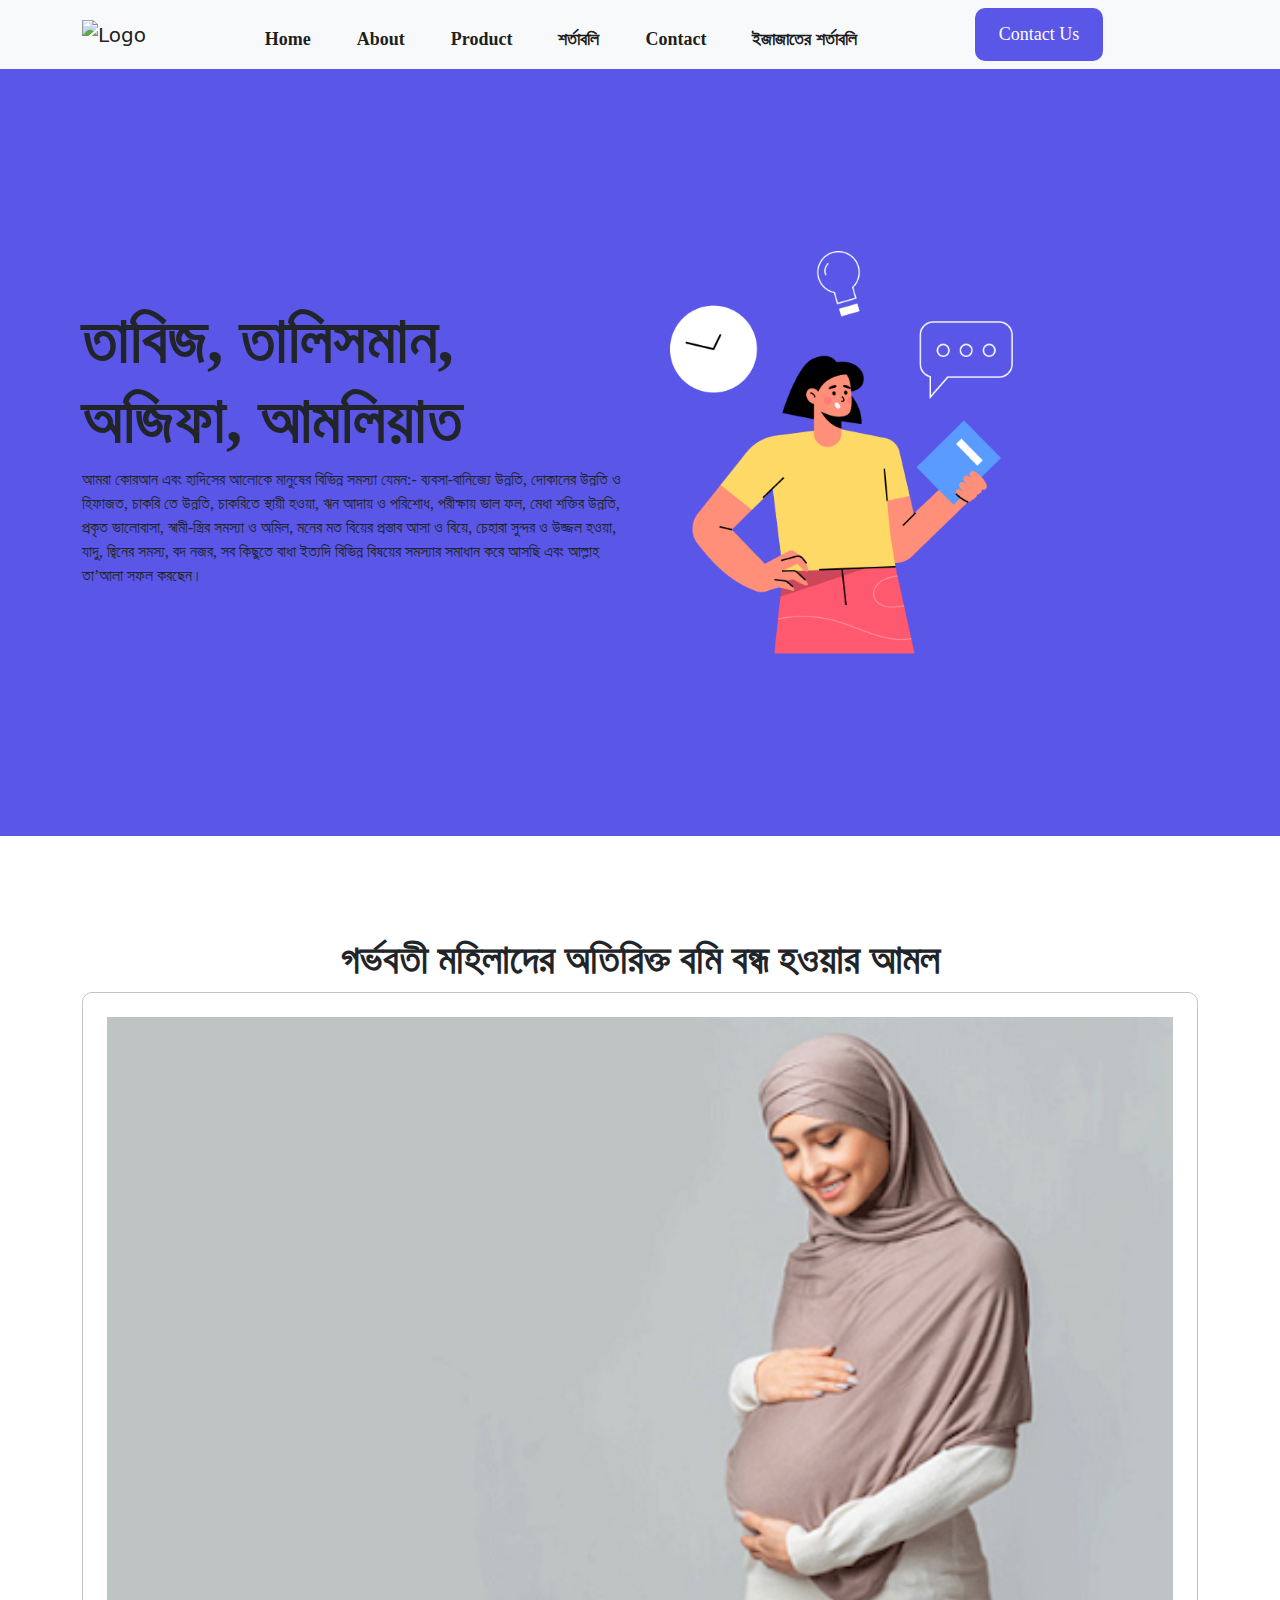
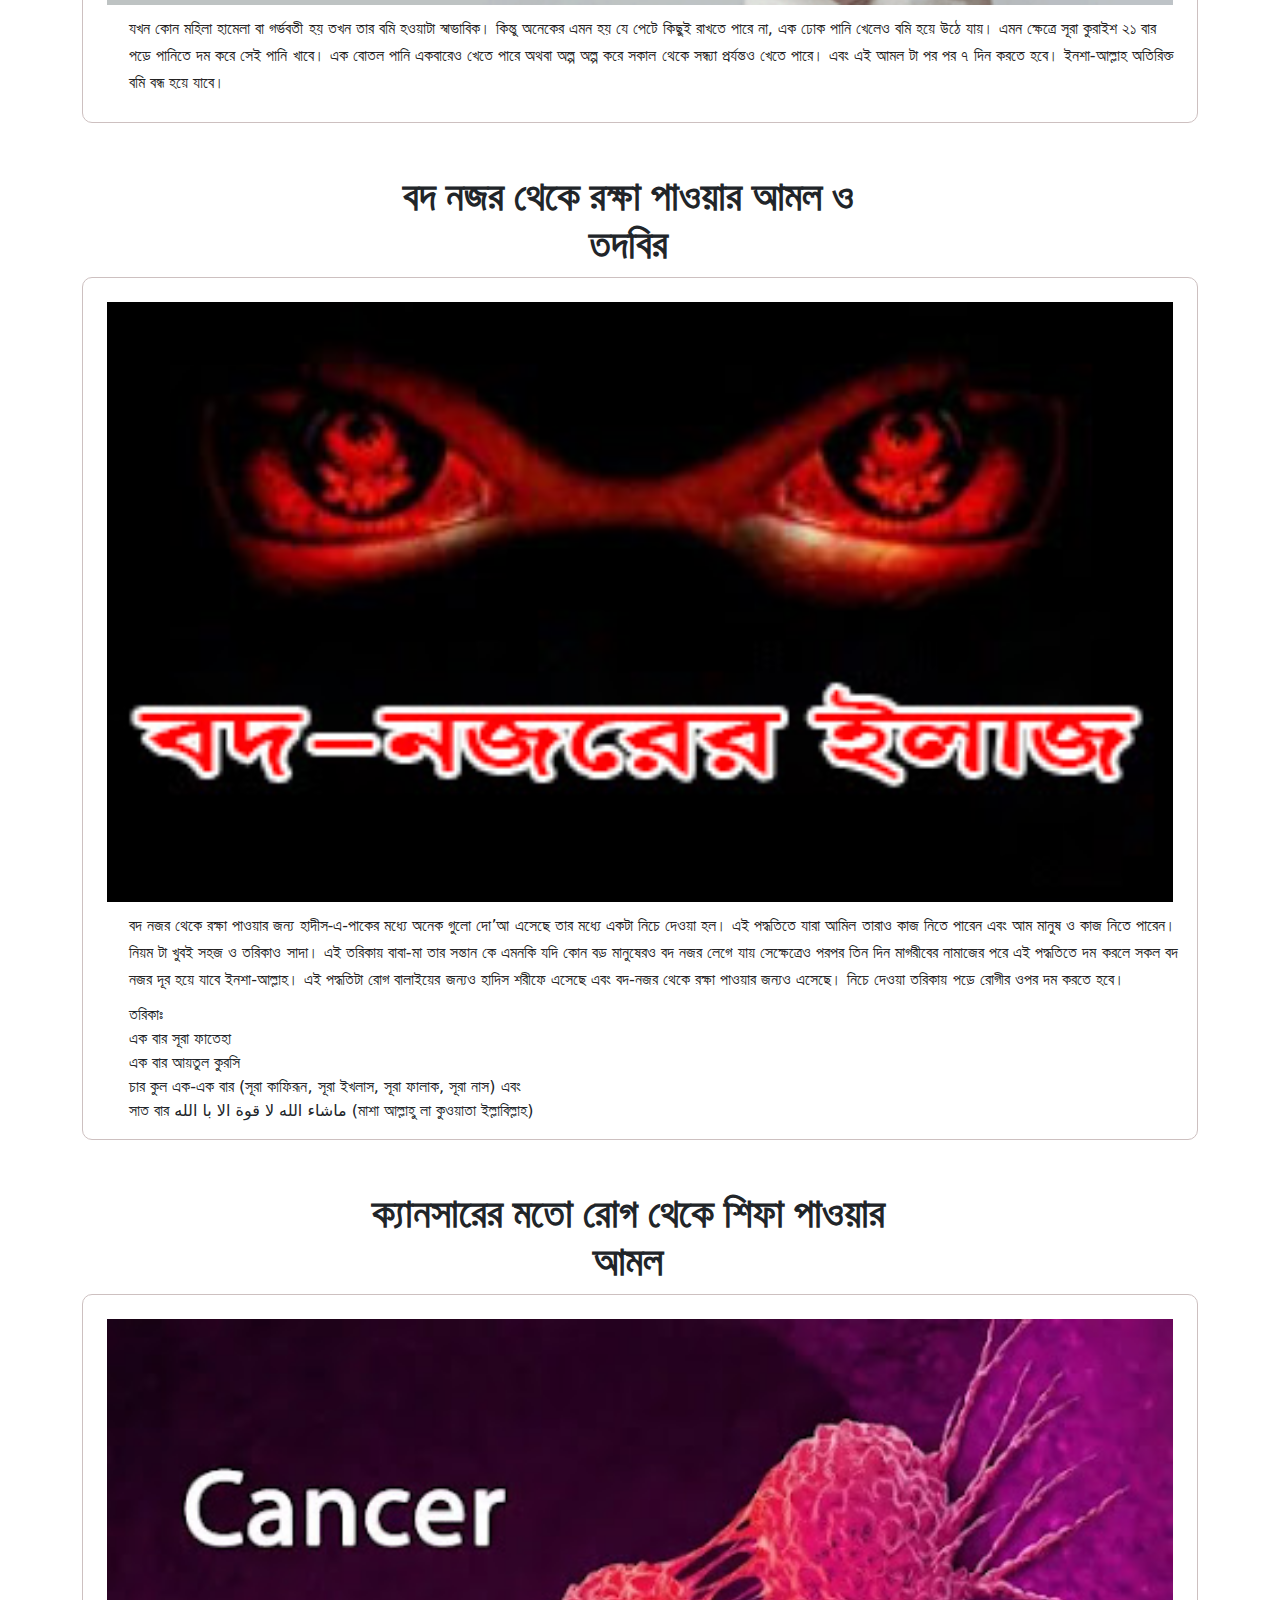
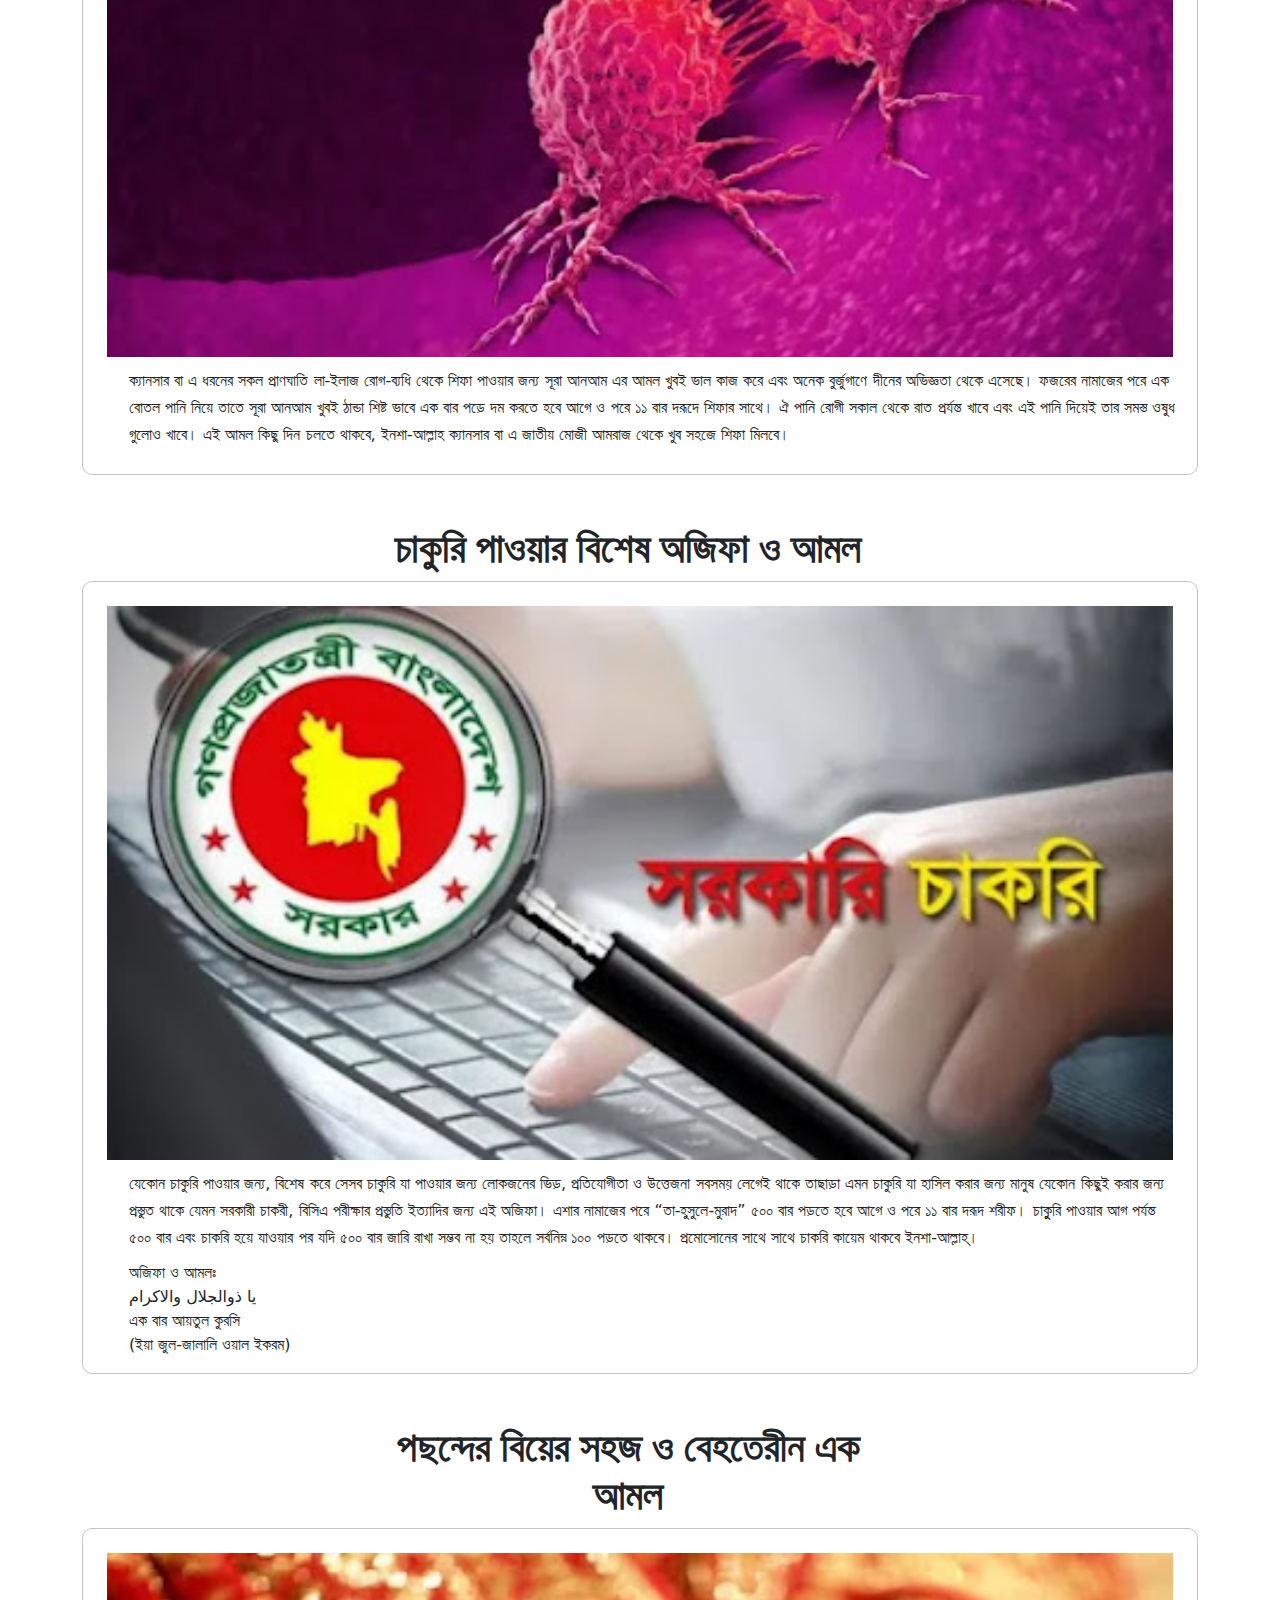
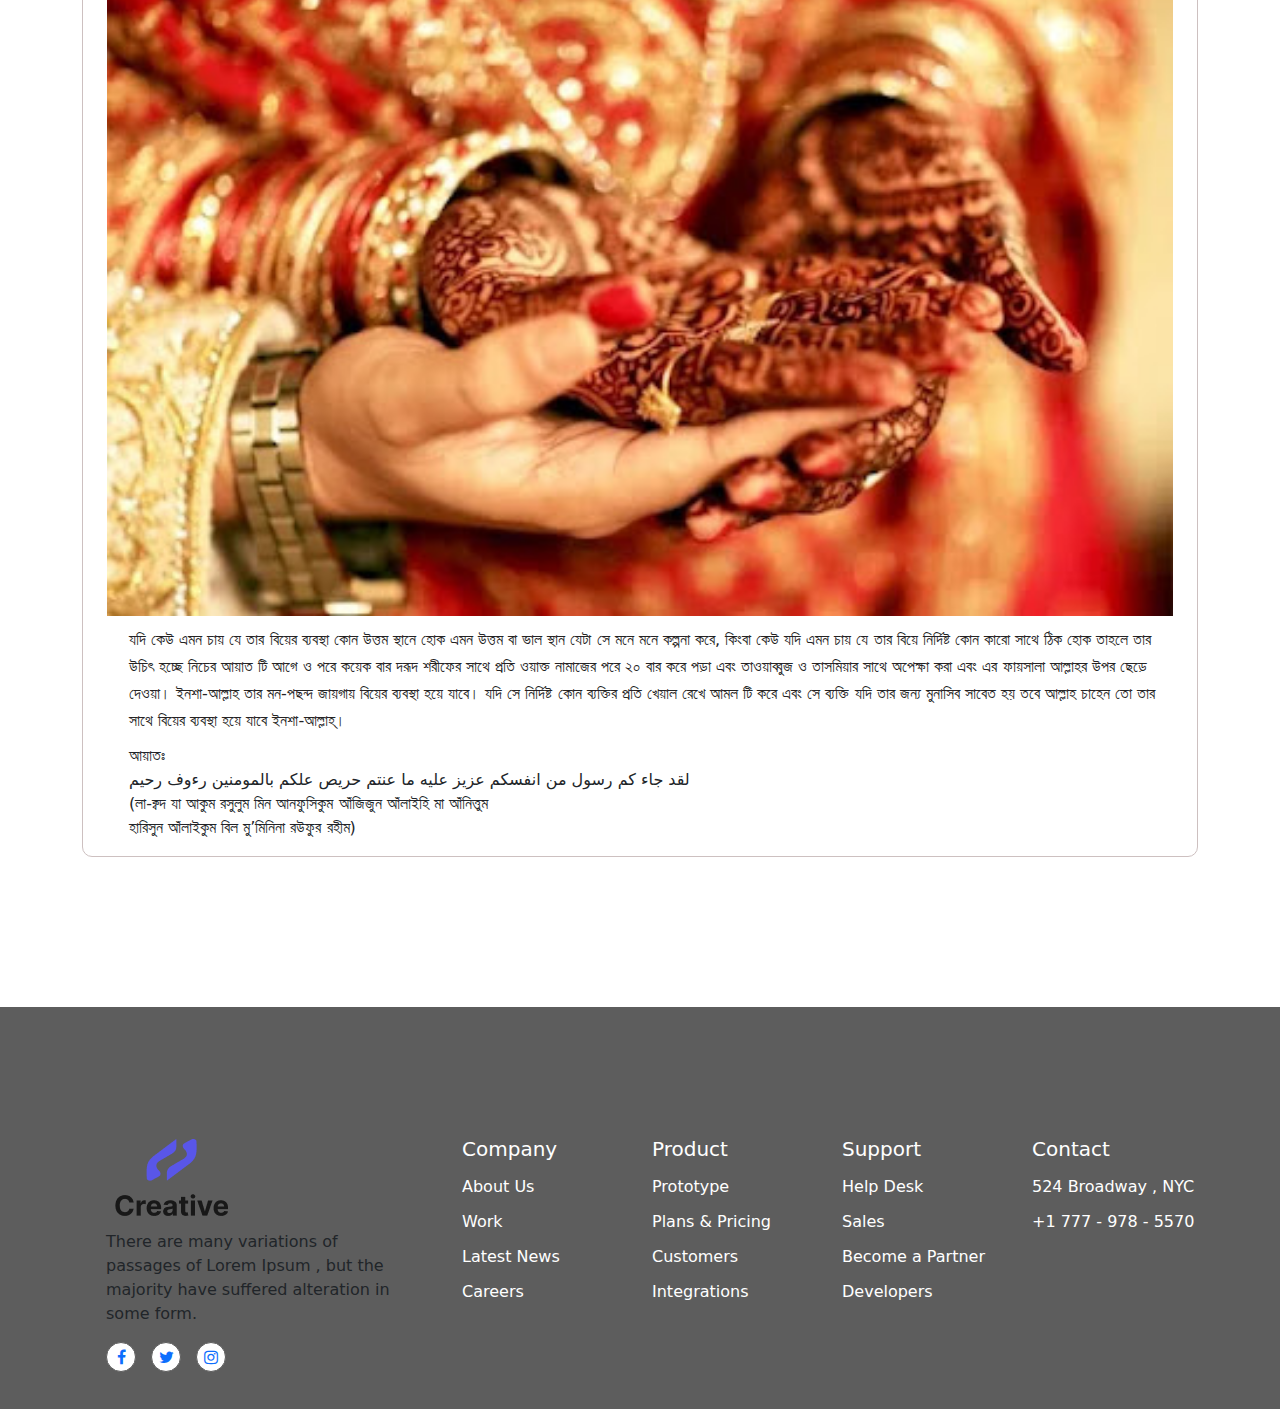
==== index.html @ 4f613cd3 "first commit" ====
<!DOCTYPE html>
<html lang="en">
<head>
    <meta charset="UTF-8">
    <meta http-equiv="X-UA-Compatible" content="IE=edge">
    <meta name="viewport" content="width=device-width, initial-scale=1.0">
    <title>Figma-html Creative-Agency-LandingPage</title>
    <link rel="stylesheet" href="css/bootstrap.min.css">
    <link rel="stylesheet" href="css/slick.css">
    <link rel="stylesheet" href="css/font-awesome.min.css">
    <link rel="stylesheet" href="css/style.css">
    <link rel="stylesheet" href="css/responsive.css">
</head>
<body>
<!-- --------------------------NAV Start-------------------------- -->
<nav id="main_menu" class="navbar navbar-expand-lg bg-light sticky-top">
    <div class="container">
      <a class="navbar-brand" href="#"><img src="images/logo.png" alt="Logo"></a>
      <button class="navbar-toggler" type="button" data-bs-toggle="collapse" data-bs-target="#navbarSupportedContent" aria-controls="navbarSupportedContent" aria-expanded="false" aria-label="Toggle navigation">
        <span class="navbar-toggler-icon"></span>
      </button>
      <div class="collapse navbar-collapse" id="navbarSupportedContent">
        <ul class="navbar-nav menu-all m-auto mb-2 mb-lg-0">
          <li class="nav-item">
            <a class="nav-link active" aria-current="page" href="index.html">Home</a>
          </li>
          <li class="nav-item">
            <a class="nav-link active" href="about.html">About</a>
          </li>
          <li class="nav-item">
            <a class="nav-link active" href="products.html">Product</a>
          </li>
          <li class="nav-item">
            <a class="nav-link active" href="condition.html">শর্তাবলি</a>
          </li>
          <li class="nav-item">
            <a class="nav-link active" href="contact.html">Contact</a>
          </li>
          <li class="nav-item">
            <a class="nav-link active" href="izazat.html">ইজাজাতের শর্তাবলি</a>
          </li>
        </ul>
        <ul class="navbar-nav me-auto mb-2 mb-lg-0">
            <li class="nav-item">
                <a class="nav-link active trial" href="contact.html">Contact Us</a>
              </li>
        </ul>        
      </div>
    </div>
  </nav>
<!-- --------------------------NAV end-------------------------- -->
<div class="bt_top">
  &#8593
</div>
<!-- --------------------------Banner Starts-------------------------- -->
<section id="banner">
    <div class="container">
        <div class="row">

            <div class="col-lg-6 col-md-6 d-lg-flex align-items-lg-center">
              <div class="banner-text">
                <h2>তাবিজ, তালিসমান, অজিফা, আমলিয়াত</h2>
                <p>আমরা কোরআন এবং হাদিসের আলোকে মানুষের বিভিন্ন সমস্যা যেমন:- ব্যবসা-বানিজ্যে উন্নতি, দোকানের উন্নতি ও হিফাজত, চাকরি তে উন্নতি, চাকরিতে স্থায়ী হওয়া, ঋন আদায় ও পরিশোধ, পরীক্ষায় ভাল ফল, মেধা শক্তির উন্নতি, প্রকৃত ভালোবাসা, স্বামী-স্ত্রির সমস্যা ও অমিল, মনের মত বিয়ের প্রস্তাব আসা ও বিয়ে, চেহারা সুন্দর ও উজ্জল হওয়া, যাদু, জ্বিনের সমস্য, বদ নজর, সব কিছুতে বাধা ইত্যদি বিভিন্ন বিষয়ের সমস্যার সমাধান করে আসছি এবং আল্লাহ তা’আলা সফল করছেন।</p>
              </div>
            </div>

            <div class="col-lg-5 col-md-5">
              <div class="banner-img">
                <img src="images/Banner Illustration.png" alt="bannerPhoto" width="480px">                
              </div>
            </div>            
        </div>        
    </div>
</section>



<!-- --------------------------Banner end-------------------------- -->

<!-- --------------------------News start-------------------------- -->
<section id="news">
  <div class="row text-center ">
    <div class=" title m-auto">
      <h3>গর্ভবতী মহিলাদের অতিরিক্ত বমি বন্ধ হওয়ার আমল</h3>
    </div>
  </div> 
  
  <div class="newses">
    <div class="container">
      <div class="row">
        <div class="col-12 col-lg-12 col-sm-12 col-md-12 col-xl-12 col-xxl-12">
            <div class="item p-3">
              <div class="img m-2 text-center">
                <img src="images/news-1-pragnent-woman.png" alt="">
              </div>
              <div class="news-details">
                <p> যখন কোন মহিলা হামেলা বা গর্ভবতী হয় তখন তার বমি হওয়াটা স্বাভাবিক। কিন্তু অনেকের এমন হয় যে পেটে কিছুই রাখতে পারে না, এক ঢোক পানি খেলেও বমি হয়ে উঠে যায়। এমন ক্ষেত্রে সূরা কুরাইশ ২১ বার পড়ে পানিতে দম করে সেই পানি খাবে। এক বোতল পানি একবারেও খেতে পারে অথবা অল্প অল্প করে সকাল থেকে সন্ধ্যা প্রর্যন্তও খেতে পারে। এবং এই আমল টা পর পর ৭ দিন করতে হবে। ইনশা-আল্লাহ অতিরিক্ত বমি বন্ধ হয়ে যাবে।</p>
              </div>
            </div>
        </div>
        <div class="row text-center ">
          <div class=" title m-auto">
            <h3>বদ নজর থেকে রক্ষা পাওয়ার আমল ও তদবির</h3>
          </div>
        </div> 
        <div class="col-12 col-lg-12 col-sm-12 col-md-12 col-xl-12 col-xxl-12">
            <div class="item p-3">
              <div class="img m-2 text-center">
                <img src="images/news-2-wazaif" alt="">
              </div>
              <div class="news-details">
                <p> বদ নজর থেকে রক্ষা পাওয়ার জন্য হাদীস-এ-পাকের মধ্যে অনেক গুলো দো’আ এসেছে তার মধ্যে একটা নিচে দেওয়া হল। এই পদ্ধতিতে যারা আমিল তারাও কাজ নিতে পারেন এবং আম মানুষ ও কাজ নিতে পারেন। নিয়ম টা খুবই সহজ ও তরিকাও সাদা। এই তরিকায় বাবা-মা তার সন্তান কে এমনকি যদি কোন বড় মানুষেরও বদ নজর লেগে যায় সেক্ষেত্রেও পরপর তিন ‍দিন মাগরীবের নামাজের পরে এই পদ্ধতিতে দম করলে সকল বদ নজর দূর হয়ে যাবে ইনশা-আল্লাহ। এই পদ্ধতিটা রোগ বালাইয়ের জন্যও হাদিস শরীফে এসেছে এবং বদ-নজর থেকে রক্ষা পাওয়ার জন্যও এসেছে। নিচে দেওয়া তরিকায় পড়ে রোগীর ওপর দম করতে হবে। </p>
                <ul>
                  <li>তরিকাঃ</li>
                  <li>এক বার সূরা ফাতেহা</li>
                  <li>এক বার আয়তুল কুরসি</li>
                  <li>চার কুল এক-এক বার (সূরা কাফিরূন, সূরা ইখলাস, সূরা ফালাক, সূরা নাস) এবং</li>
                  <li>সাত বার ماشاء الله لا قوة الا با الله (মাশা আল্লাহু লা কুওয়াতা ইল্লাবিল্লাহ)</li>
                </ul>
              </div>
            </div>
        </div>
        <div class="row text-center ">
          <div class=" title m-auto">
            <h3>ক্যানসারের মতো রোগ থেকে শিফা পাওয়ার আমল</h3>
          </div>
        </div> 
        <div class="col-12 col-lg-12 col-sm-12 col-md-12 col-xl-12 col-xxl-12">
            <div class="item p-3">
              <div class="img m-2 text-center">
                <img src="images/news-3-cancer.jpg" alt="">
              </div>
              <div class="news-details">
                <p> ক্যানসার বা এ ধরনের সকল প্রাণঘাতি লা-ইলাজ রোগ-ব্যধি থেকে শিফা পাওয়ার জন্য সূরা আনআম এর আমল খুবই ভাল কাজ করে এবং অনেক বুর্জুগাণে দীনের অভিজ্ঞতা থেকে এসেছে। ফজরের নামাজের পরে এক বোতল পানি নিয়ে তাতে সূরা আনআম খুবই ঠান্ডা শিষ্ট ভাবে এক বার পড়ে দম করতে হবে আগে ও পরে ১১ বার দরূদে শিফার সাথে। ঐ পানি রোগী সকাল থেকে রাত প্রর্যন্ত খাবে এবং এই পানি দিয়েই তার সমস্ত ওষুধ গুলোও খাবে। এই আমল  কিছু ‍দিন চলতে থাকবে, ইনশা-আল্লাহ ক্যানসার বা এ জাতীয় মোজী আমরাজ থেকে খুব সহজে শিফা মিলবে। </p>
              </div>
            </div>
        </div>
        <div class="row text-center ">
          <div class=" title m-auto">
            <h3>চাকুরি পাওয়ার বিশেষ অজিফা ও আমল</h3>
          </div>
        </div> 
        <div class="col-12 col-lg-12 col-sm-12 col-md-12 col-xl-12 col-xxl-12">
            <div class="item p-3">
              <div class="img m-2 text-center">
                <img src="images/news-4-job.jpg" alt="">
              </div>
              <div class="news-details">
                <p> যেকোন চাকুরি পাওয়ার জন্য, বিশেষ করে সেসব চাকুরি যা পাওয়ার জন্য লোকজনের ভিড়, প্রতিযোগীতা ও উত্তেজনা সবসময় লেগেই থাকে তাছাড়া এমন চাকুরি যা হাসিল করার জন্য মানুষ যেকোন কিছুই করার জন্য প্রস্তুত থাকে যেমন সরকারী চাকরী, বিসিএ পরীক্ষার প্রস্তুতি ইত্যাদির জন্য এই অজিফা। এশার নামাজের পরে “তা-হুসুলে-মুরাদ” ৫০০ বার পড়তে হবে আগে ও পরে ১১ বার দরূদ শরীফ। চাকুুরি পাওয়ার আগ পর্যন্ত ৫০০ বার এবং চাকরি হয়ে যাওয়ার পর যদি ৫০০ বার জারি রাখা সম্ভব না হয় তাহলে সর্বনিম্ন ১০০ পড়তে থাকবে। প্রমোসোনের সাথে সাথে চাকরি কায়েম থাকবে ইনশা-আল্লাহ্। </p>
                <ul>
                  <li>অজিফা ও আমলঃ</li>
                  <li>يا ذوالجلال والاكرام</li>
                  <li>এক বার আয়তুল কুরসি</li>
                  <li>(ইয়া জুল-জালালি ওয়াল ইকরম)</li>
                </ul>
              </div>
            </div>
        </div>
        <div class="row text-center ">
          <div class=" title m-auto">
            <h3>পছন্দের বিয়ের সহজ ও বেহতেরীন এক আমল</h3>
          </div>
        </div> 
        <div class="col-12 col-lg-12 col-sm-12 col-md-12 col-xl-12 col-xxl-12">
            <div class="item p-3">
              <div class="img m-2 text-center">
                <img src="images/news-5-marriage.jpg" alt="">
              </div>
              <div class="news-details">
                <p> যদি কেউ এমন চায় যে তার বিয়ের ব্যবস্থা কোন উত্তম স্থানে হোক এমন উত্তম বা ভাল স্থান যেটা সে মনে মনে কল্পনা করে, কিংবা কেউ যদি এমন চায় যে তার বিয়ে নির্দিষ্ট কোন কারো সাথে ঠিক হোক তাহলে তার উচিৎ হচ্ছে নিচের আয়াত টি আগে ও পরে কয়েক বার দরূদ শরীফের সাথে প্রতি ওয়াক্ত নামাজের পরে ২০ বার করে পড়া এবং তাওয়াব্বুজ ও তাসমিয়ার সাথে অপেক্ষা করা এবং এর ফায়সালা আল্লাহর উপর ছেড়ে দেওয়া। ইনশা-আল্লাহ তার মন-পছন্দ জায়গায় বিয়ের ব্যবস্থা হয়ে যাবে।  যদি সে নির্দিষ্ট কোন ব্যক্তির প্রতি খেয়াল রেখে আমল টি করে এবং সে ব্যক্তি যদি তার জন্য মুনাসিব সাবেত হয় তবে আল্লাহ চাহেন তো তার সাথে বিয়ের ব্যবস্থা হয়ে যাবে ইনশা-আল্লাহ্। </p>
                <ul>
                  <li>আয়াতঃ</li>
                  <li>لقد جاء كم رسول من انفسكم عزيز عليه ما عنتم حريص علكم بالمومنين رءوف رحيم</li>
                  <li>(লা-ক্বদ যা আকুম রসুলুম মিন আনফুসিকুম আঁজিজুন আঁলাইহি মা আঁনিত্তুম</li>
                  <li>হারিসুন আঁলাইকুম বিল মু’মিনিনা রউফুর রহীম)</li>
                </ul>
              </div>
            </div>
        </div>
        <!-- <div class="col-12 col-lg-4 col-sm-12 col-md-6 col-xl-4 col-xxl-4">
            <div class="item p-3">
              <div class="img m-2 text-center">
                <img src="images/news-2.png" alt="">
              </div>
              <div class="news-details">
                <div class="icons">
                  <span><a href="#!"><i class="fa fa-user" aria-hidden="true"></i> Admin</a></span>  
                  <span><a href="#!"><i class="fa fa-sticky-note" aria-hidden="true"></i> 20/12/2022</a></span>  
                </div>
                <h5>Business Plans That Fit Your Best Blog</h5>
                <p>There are many variations of passages of Lorem Ipsum , but the majority have suffered alteration in some form.</p>
                <h6><a href="#!">Learn More</a></h6>
              </div>
            </div>
        </div>
        <div class="col-12 col-lg-4 col-sm-12 col-md-6 col-xl-4 col-xxl-4">
            <div class="item p-3">
              <div class="img m-2 text-center">
                <img src="images/news-3.png" alt="">
              </div>
              <div class="news-details">
                <div class="icons">
                  <span><a href="#!"><i class="fa fa-user" aria-hidden="true"></i> Admin</a></span>  
                  <span><a href="#!"><i class="fa fa-sticky-note" aria-hidden="true"></i> 20/12/2022</a></span>  
                </div>
                <h5>Business Plans That Fit Your Best Blog</h5>
                <p>There are many variations of passages of Lorem Ipsum , but the majority have suffered alteration in some form.</p>
                <h6><a href="#!">Learn More</a></h6>
              </div>
            </div>
        </div> -->

      </div>  
    </div>
      
  </div>


</section>
<!-- --------------------------News end-------------------------- -->
<!-- --------------------------Footer Start-------------------------- -->
<div class="footer">
  <div class="container">
    <div class="row">
      <div class="col-lg-4 col-12 col-sm-12 col-md-12 col-xl-4 col-xxl-4">
        <div class="item p-4">
          <div class="img m-2 text-left">
            <a href="#!"><img src="images/Logo.png" alt=""></a>
          </div>
          <p>There are many variations of passages of Lorem Ipsum , but the majority have suffered alteration in some form.</p>
            <div class="icons">
              <span><a href="#!"><i class="fa fa-facebook" aria-hidden="true"></i></a></span>  
              <span><a href="#!"><i class="fa fa-twitter" aria-hidden="true"></i></a></span>  
              <span><a href="#!"><i class="fa fa-instagram" aria-hidden="true"></i></a></span>  
            </div>
        </div>
    </div>


    <div class=" part2 col-lg-8 col-12 col-sm-12 col-md-12 col-xl-8 col-xxl-8">

      <div class="row">

        <div class="col-lg-3 col-6 col-sm-6 col-md-6 col-xl-3 col-xxl-3">
          <div class="item2 company">
            <h5>Company</h5>
            <ul>
              <li><a href="#!">About Us</a><li>
              <li><a href="#!">Work</a><li>
              <li><a href="#!">Latest News</a><li>
              <li><a href="#!">Careers</a><li>
            </ul>
          </div>
        </div>
        <div class="col-lg-3 col-6 col-sm-6 col-md-6 col-xl-3 col-xxl-3 ">
          <div class="item2 company">
            <h5>Product</h5>
            <ul>
              <li><a href="#!">Prototype</a><li>
              <li><a href="#!">Plans & Pricing</a><li>
              <li><a href="#!">Customers</a><li>
              <li><a href="#!">Integrations</a><li>
            </ul>
          </div>
        </div>

        <div class="col-lg-3 col-6 col-sm-6 col-md-6 col-xl-3 col-xxl-3">
          <div class="item2 company">
            <h5>Support</h5>
            <ul>
              <li><a href="#!">Help Desk</a><li>
              <li><a href="#!">Sales</a><li>
              <li><a href="#!">Become a Partner</a><li>
              <li><a href="#!">Developers</a><li>
            </ul>
          </div>
        </div>
        <div class="col-lg-3 col-6 col-sm-6 col-md-6 col-xl-3 col-xxl-3 ">
          <div class="item2 company">
            <h5>Contact</h5>
            <ul>
              <li>524 Broadway , NYC<li>
              <li>+1 777 - 978 - 5570<li>
            </ul>
          </div>
        </div>
    </div>    

    </div>
  </div>
</div>
<!-- --------------------------footer end-------------------------- -->



<script src="js/jquery-1.12.4.min.js"></script>
<script src="js/bootstrap.bundle.min.js"></script>
<script src="js/slick.min.js"></script>
<script src="js/script.js"></script>
</body>
</html>
---- css/style.css ----
@font-face {
    src: url(../fonts/Inter-Medium.ttf);
    font-family: 'inter-medi';

    src: url(../fonts/Inter-Bold.ttf);
    font-family: 'inter-bold';

    src: url(../fonts/Inter-Regular.ttf);
    font-family: 'inter-regular';

    src: url(../fonts/Inter-SemiBold.ttf);
    font-family: 'inter-semi-bold';
  }
  



*{
    padding: 0;
    margin: 0;
    box-sizing: border-box;
    outline: none;
}

a{
    display: inline-block;
    text-decoration: none;
}

ul{
    padding: 0;
    margin: 0;
}

li{
    list-style: none;
    display: inline-block;
    text-decoration: none;
}

img{
    vertical-align: middle;
}

.clr{
    clear: both;
}

.title{
    width: 50%;
}
.title h3{
    font-family: 'inter-bold' !important;
    font-weight: 700;
    font-size: 40px;    
    line-height: auto;    
}
.title p{
    font-family: 'inter-regular' !important;
    font-weight: 700;
    font-size: 16px;    
    line-height: auto;    
}
/* ----------------------------------common css ends-------------------------------------- */

  
  /* ---------btn-top---------start */
  .bt_top{
    width: 35px;
    height: 35px;
    background-color: red;
    border-radius: 50%;
    -webkit-border-radius: 50%;
    -moz-border-radius: 50%;
    -ms-border-radius: 50%;
    -o-border-radius: 50%;
    position: fixed;
    bottom: 80%;
    right: 50px;
    z-index: 999;
    text-align: center;
    line-height: 35px;
    color: #ffffff;
    font-weight: 700;
    font-size: 35px;
    cursor: pointer;
    visibility: hidden;
    opacity: 0;
    transition: all linear 0.3s;
    -webkit-transition: all linear 0.3s;
    -moz-transition: all linear 0.3s;
    -ms-transition: all linear 0.3s;
    -o-transition: all linear 0.3s;
}

.bt_top.active{
visibility: visible;
opacity: 1;
bottom: 10%;
}
/* ---------btn-top---------end */
/* ----------------------------------Navbar css starts-------------------------------------- */

.main_menu{
    padding-top: 30px;
    background-color:#5D5D5D !important;
}



.nav-item{
    font-family: 'inter-medi' !important;
    font-weight: 500;
    font-size: 18px;
    padding : 0 15px !important;
    transition: all linear 0.4s;
    -webkit-transition: all linear 0.4s;
    -moz-transition: all linear 0.4s;
    -ms-transition: all linear 0.4s;
    -o-transition: all linear 0.4s;
}

.menu-all .nav-item a{
    font-family: 'inter-regular' !important;
    font-weight: 600;
}
.menu-all .nav-item:hover a{
    color: #5956E8 !important;
}

.nav-item:hover{
    color: #5956E8 !important;
}

#main_menu .trial{
    background-color: #5956E8;
    color: #fff;
    padding: 13px 24px;
    border-radius: 10px;
    -webkit-border-radius: 10px;
    -moz-border-radius: 10px;
    -ms-border-radius: 10px;
    -o-border-radius: 10px;
    font-family: 'inter-medi' !important;
    font-weight: 500;
    font-size: 18px;
    transition: all linear 0.4s;
    -webkit-transition: all linear 0.4s;
    -moz-transition: all linear 0.4s;
    -ms-transition: all linear 0.4s;
    -o-transition: all linear 0.4s;
}

#main_menu .trial:hover{
    color: #5956E8;
    background-color: #fff;
}
/* ----------------------------------Navbar css ends-------------------------------------- */
/* ----------------------------------Banner Starts-------------------------------------- */
#banner{
    /* height: 900; */
    /* padding: 240px 0; */
    background-color: #5956E8;
    margin-bottom: 100px;
}

/* #banner .container{
    background-color: aqua;
} */

#banner .banner-text h2{
    font-family: 'inter-bold' !important;
    font-weight: 700;
    font-size: 65px;    
    line-height: 80px;
}
#banner .banner-text p{
    font-family: 'inter-regular' !important;
    font-weight: 400;
    font-size: 16px;    
}

#banner .banner-text a{
    color: #5956E8;
    background-color: #fff;    
    padding: 13px 24px;
    border-radius: 10px;
    -webkit-border-radius: 10px;
    -moz-border-radius: 10px;
    -ms-border-radius: 10px;
    -o-border-radius: 10px;
    font-family: 'inter-medi' !important;
    font-weight: 500;
    font-size: 18px;
    transition: all linear 0.4s;
    -webkit-transition: all linear 0.4s;
    -moz-transition: all linear 0.4s;
    -ms-transition: all linear 0.4s;
    -o-transition: all linear 0.4s;    
}

#banner .banner-text a:hover{
    background-color: #5956E8;
    color: #fff;
}

#banner .banner-img {
    padding: 182px 0;
} 

#banner .banner-img img{
    width: 80%;
}
/* ----------------------------------Banner ends-------------------------------------- */
/* ----------------------------------Services Starts-------------------------------------- */
#services{
    margin: 100px 0;
}

#services .item{
    padding: 48px 63px;
    margin-top: 50px;
}

#services .item h4{
    font-family: 'inter-bold' !important;
    font-weight: 700;
    font-size: 25px;    
    line-height: auto;  
    padding-top: 30px;
    padding-bottom: 20px; 
}

#services .item p{
    font-family: 'inter-regular' !important;
    font-weight: 400;
    font-size: 16px;   
    line-height: 27px;     
}
/* ----------------------------------Services ends-------------------------------------- */
/* ----------------------------------our work portfolio start-------------------------------------- */

#portfolio{
    margin-bottom: 100px;
}
#portfolio_menu{
    width: fit-content;
    margin: 0 auto;
    padding: 0 20px;
}

#portfolio_menu .nav-item{
    padding: 0 30px !important;
    position: relative;

    
}

#portfolio_menu .nav-item::before{
    position: absolute;
    content: '';
    width: 5px;
    height: 4px;
    background-color: #5956E8;
    top: 0px;
    left: 50%;
    transform: translateX(-50%);
    -webkit-transform: translateX(-50%);
    -moz-transform: translateX(-50%);
    -ms-transform: translateX(-50%);
    -o-transform: translateX(-50%);

    transition: all linear 0.4s;
    -webkit-transition: all linear 0.4s;
    -moz-transition: all linear 0.4s;
    -ms-transition: all linear 0.4s;
    -o-transition: all linear 0.4s;
    opacity: 0;
    visibility: hidden;
}

#portfolio_menu .nav-item:hover:before{
    opacity: 1;
    visibility: visible;
    width: 100px;
}

#portfolio .portfolio-item .img img{
    width: 100%;
    border-radius: 5px;
    -webkit-border-radius: 5px;
    -moz-border-radius: 5px;
    -ms-border-radius: 5px;
    -o-border-radius: 5px;
    overflow: hidden;
    padding-top: 50px;
    padding-bottom: 30px;
}

#portfolio .portfolio-item .img{
    position: relative;
}

#portfolio .portfolio-item .img .item-link{
    position: absolute;
    width: 85%;
    padding: 20px 10px;
    bottom: 60px;
    background-color: #5956e8cd;
    color: #fff;
    left: 50%;
    transform: translateX(-50%);
    -webkit-transform: translateX(-50%);
    -moz-transform: translateX(-50%);
    -ms-transform: translateX(-50%);
    -o-transform: translateX(-50%);
    text-align: center;
    border-radius: 10px;
    -webkit-border-radius: 10px;
    -moz-border-radius: 10px;
    -ms-border-radius: 10px;
    -o-border-radius: 10px;
    opacity: 0;
    visibility: hidden;
    transition: all linear 0.4s;
    -webkit-transition: all linear 0.4s;
    -moz-transition: all linear 0.4s;
    -ms-transition: all linear 0.4s;
    -o-transition: all linear 0.4s;
    z-index: 0;
}

#portfolio .portfolio-item .img .item-link a{
    color: #fff;
}

#portfolio .portfolio-item .img:hover .item-link{
    opacity: 1;
    visibility: visible;
    z-index: 1;
}

.graphics, .graphics1, .mobile, .mobile1, .mobile2, .web, .web1, .development{
    opacity: 0;
    visibility: hidden;
    transition: all linear 0.4s;
    -webkit-transition: all linear 0.4s;
    -moz-transition: all linear 0.4s;
    -ms-transition: all linear 0.4s;
    -o-transition: all linear 0.4s;
}

#portfolio .show-item{
    opacity: 1;
    visibility: visible;    
}

/* ----------------------------------our work portfolio ends-------------------------------------- */
/* ----------------------------------our team starts-------------------------------------- */

#team-members{
    margin-bottom: 100px;
}
#team-members .slick-dots{
    position: absolute;
    left: 50%;
    transform: translateX(-50%);
    -webkit-transform: translateX(-50%);
    -moz-transform: translateX(-50%);
    -ms-transform: translateX(-50%);
    -o-transform: translateX(-50%);
    margin-bottom: -50px;
    margin-top: 10px;
}
#team-members .slick-dots li{
    display: inline-block;
    margin: 0 2px;
}

#team-members .slick-dots li button {
    font-size: 0;
    background: none;
    height: 25px;
    width: 25px;
    border: 2px solid rgb(96, 12, 12);
    border-radius: 50%;
    -webkit-border-radius: 50%;
    -moz-border-radius: 50%;
    -ms-border-radius: 50%;
    -o-border-radius: 50%;
    /* margin: 0 8px; */
}

#team-members .slick-dots .slick-active button {
    background: #5956E8;
    position: relative;
}

/* ----------------------------------our Team ends-------------------------------------- */
/* ----------------------------------customer Experience start-------------------------------------- */

#customer-experience {
    margin-bottom: 200px;
}
#customer-experience .title{
    width: 50%;
    text-align: left;
    margin-bottom: 20px;
}

#customer-experience .customers{
    /* text-align: center; */
    position: relative;
}

#customer-experience .customers .item{
    padding: 0 10%;
}

#customer-experience .customers .item h4{
    font-weight: 500;
    font-size: 20px;
    padding: 0;
    margin: 0;
    font-family: 'inter-semi-bold';
}

#customer-experience .customers .item .icons a{
    color: goldenrod;
    font-size: 20px;
    margin: 15px 2px;
}

#customer-experience .slick-dots{
    position: absolute;
    /*text-align: center;
    */left: 50%;
    transform: translateX(-50%);
    /* margin-bottom: 50px; */
    margin-top: 50px;
    -webkit-transform: translateX(-50%);
    -moz-transform: translateX(-50%);
    -ms-transform: translateX(-50%);
    -o-transform: translateX(-50%);
}
#customer-experience .slick-dots li{
    display: inline-block;
    margin: 0 5px;
}

#customer-experience .slick-dots li button {
    font-size: 0;
    background: none;
    height: 20px;
    width: 20px;
    border: 2px solid rgb(96, 12, 12);
    border-radius: 50%;
    -webkit-border-radius: 50%;
    -moz-border-radius: 50%;
    -ms-border-radius: 50%;
    -o-border-radius: 50%;
}

#customer-experience .slick-dots .slick-active button {
    background: #5956E8;
} 
/* ----------------------------------customer Experience ends-------------------------------------- */
/* ----------------------------------news starts-------------------------------------- */

#news ul li, #condition ul li{
    display: block;
    
}
#news{
    margin-bottom: 100px;
}

#news .item{
    border: 1px solid rgb(205, 192, 192);
    border-radius: 10px;
    -webkit-border-radius: 10px;
    -moz-border-radius: 10px;
    -ms-border-radius: 10px;
    -o-border-radius: 10px;
    margin-bottom: 50px;
}

#news .item .img img{
    width: 100%;
}
.newses .item .news-details{
    padding-left: 30px !important;
}
.newses .item .news-details .icons a{
    padding-right: 20px !important;
    color: #5D5D5D;
    margin: 5px 0;
}
.newses .item .news-details h5{
    width: 60%;
    margin-bottom: 0;
}
.newses .item .news-details p{
    color: #242323;
    margin: 10px 0;
    line-height: 27px;

}
.newses .item .news-details h6{
    color: #5956E8;
    margin-top: 0;
    font-family: 'inter-semi-bold';

}

/* ----------------------------------news ends-------------------------------------- */
/* ----------------------------------footer start-------------------------------------- */
.footer{
    padding: 100px 0;
    background-color: #5D5D5D;
}
.footer .item{
    padding-right: 20px;
    height: 200px;
    font-weight: 500;
    /* background-color: red; */
}
.footer .item2{
    margin-top: 30px;
}

.footer .item2 h5{
    color: #FFFFFF;
}
.footer .icons a{
    width: 30px;
    height: 30px;
    line-height: 30px;
    text-align: center;
    border-radius: 50%;
    -webkit-border-radius: 50%;
    -moz-border-radius: 50%;
    -ms-border-radius: 50%;
    -o-border-radius: 50%;
    background-color: #FFFFFF;
    margin-right: 10px;
    border: 1px solid #5D5D5D;
    transition: all linear 0.4s;
    -webkit-transition: all linear 0.4s;
    -moz-transition: all linear 0.4s;
    -ms-transition: all linear 0.4s;
    -o-transition: all linear 0.4s;
}

.footer .icons a:hover{
    color:#FFFFFF;
    background-color: #5956E8;
}

.footer .company a{
    text-decoration: none;
    color: #FFFFFF;
}
.footer li{
    display: block;
    line-height: 35px;
    color: #FFFFFF;
}

/* ----------------------------------footer ends-------------------------------------- */
---- css/responsive.css ----
/* // Small devices (landscape phones, 576px and up) */
@media (min-width: 320px) and (max-width: 575.98px) {  

    .footer .item2 {
        margin-top: 100px;
    }

}





/* // Medium devices (tablets, 768px and up) */
@media (min-width: 576px) and (max-width: 767px) {  }




/* // Large devices (desktops, 992px and up) */
@media (min-width: 768px) and (max-width: 991px) {  }



/* // X-Large devices (large desktops, 1200px and up) */
@media (min-width: 992px) and (max-width: 1199px) {  }



/* // XX-Large devices (larger desktops, 1400px and up) */
@media (min-width: 1200px) and (max-width: 1400px) {  }
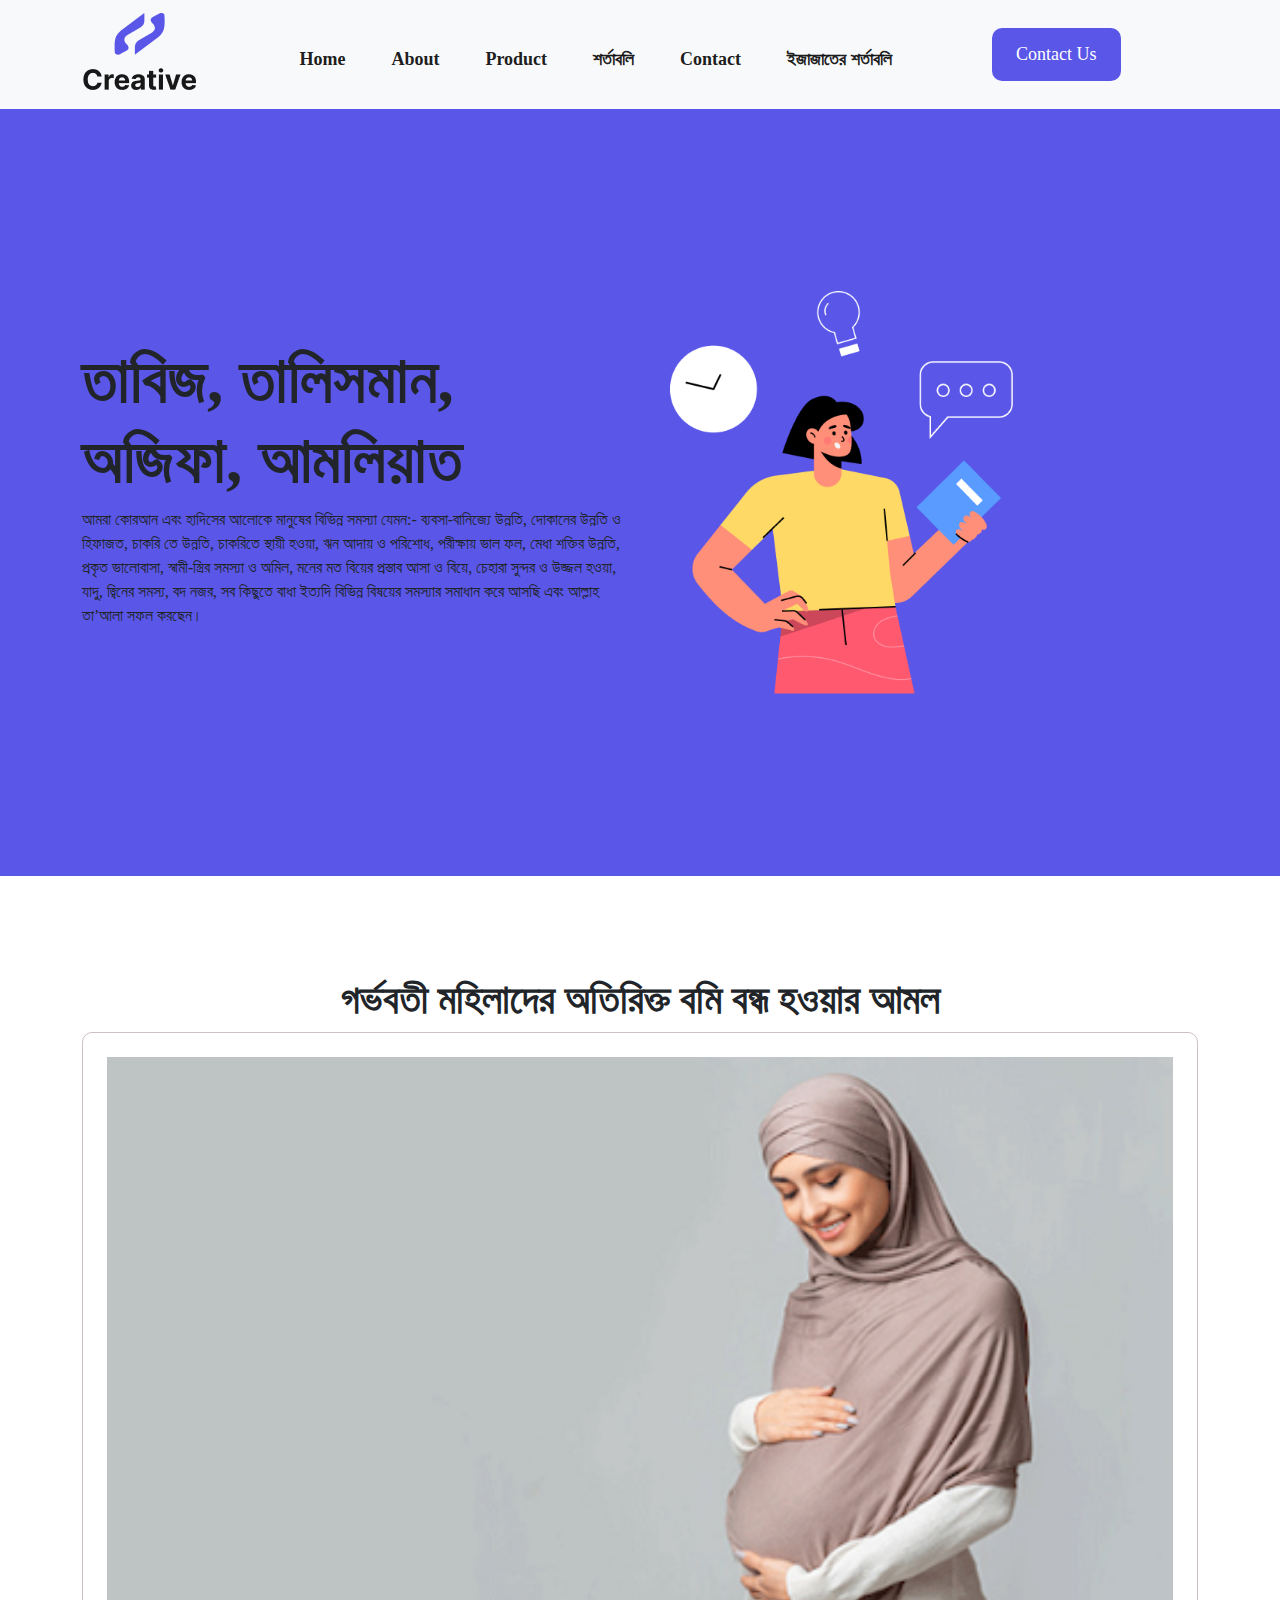
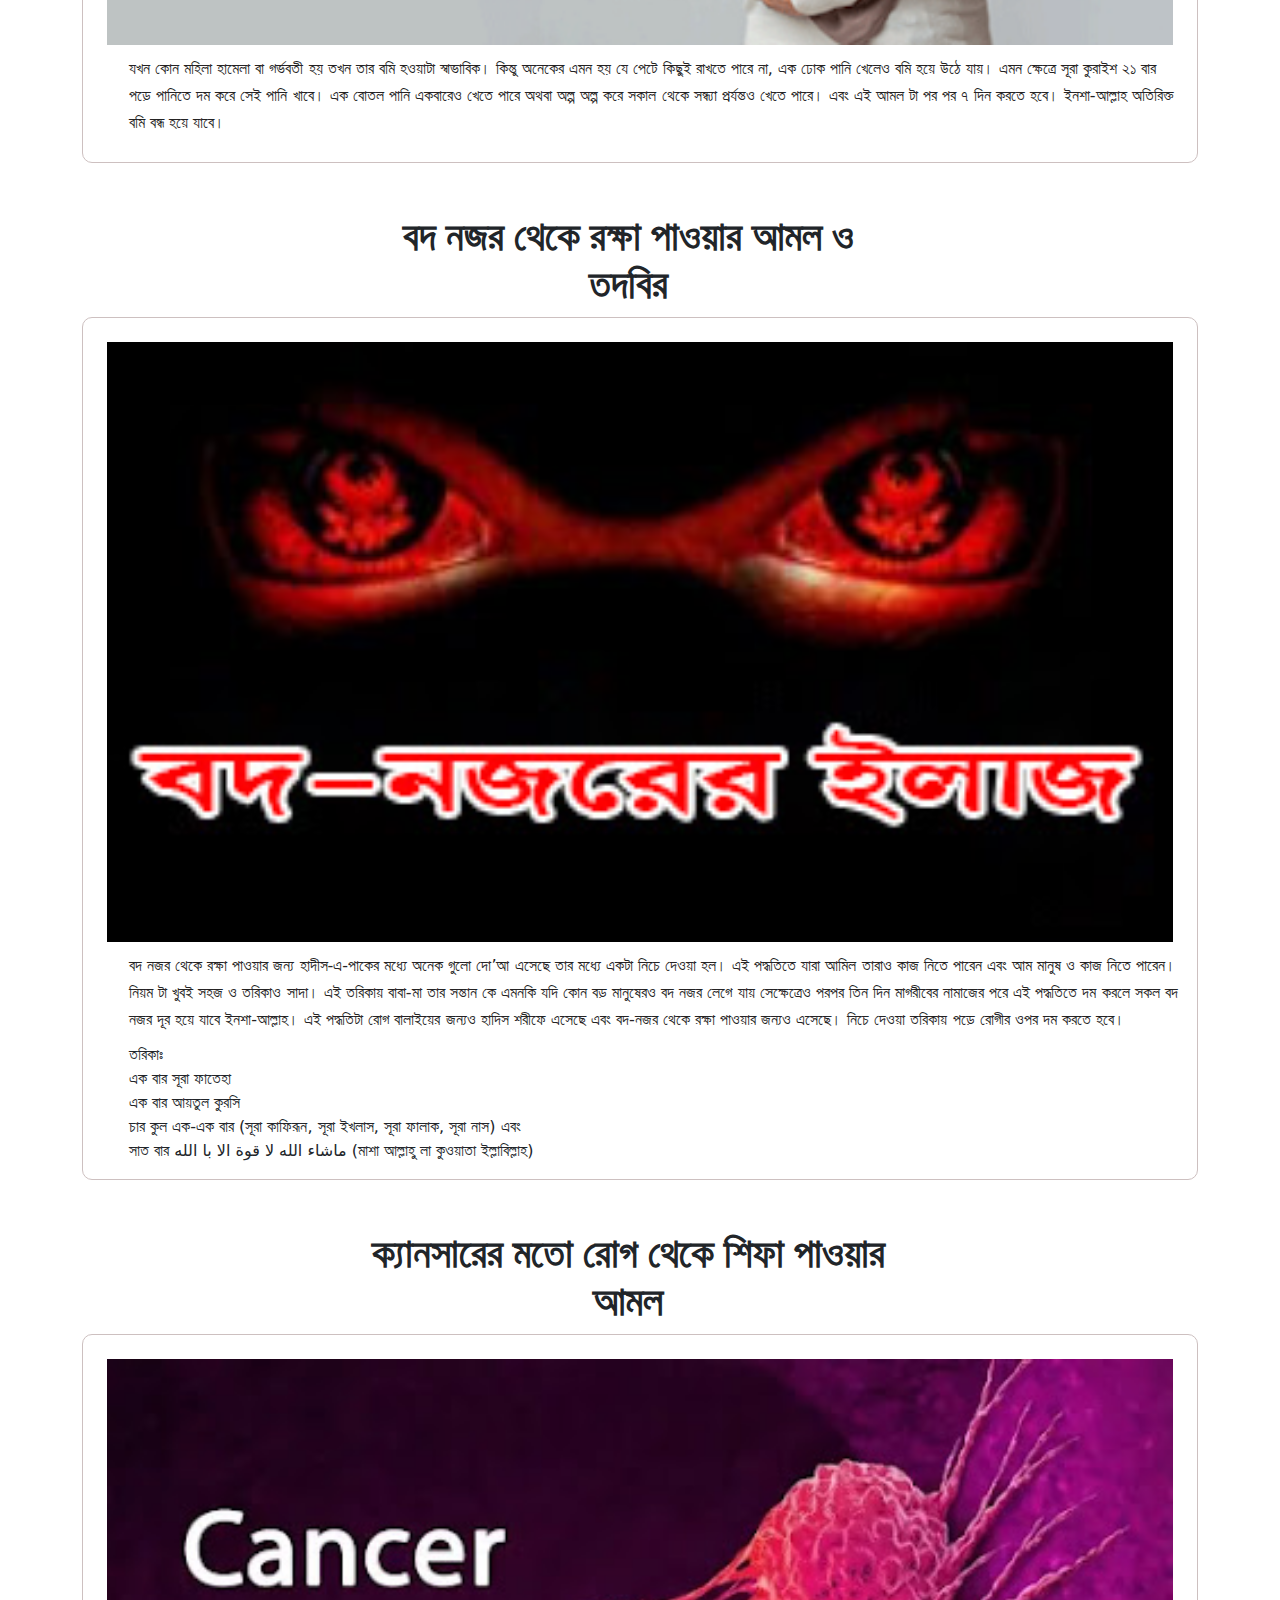
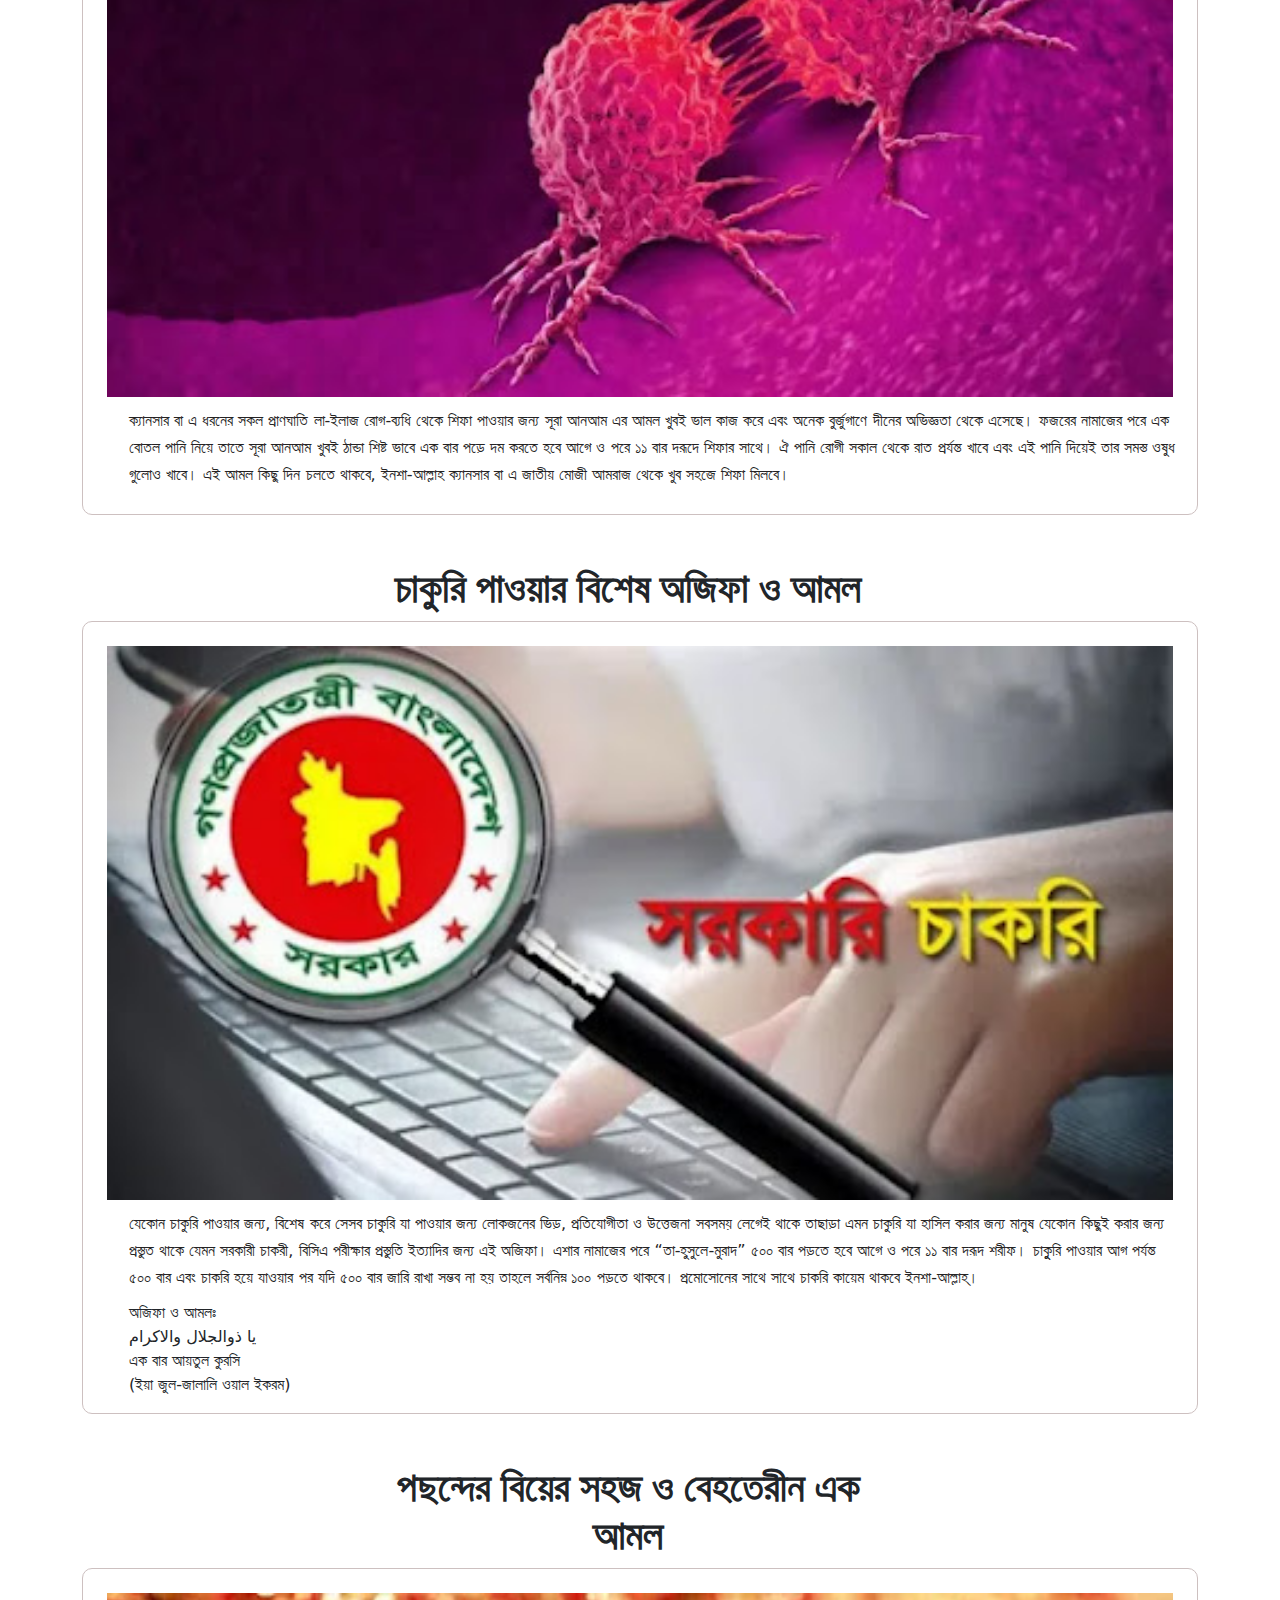
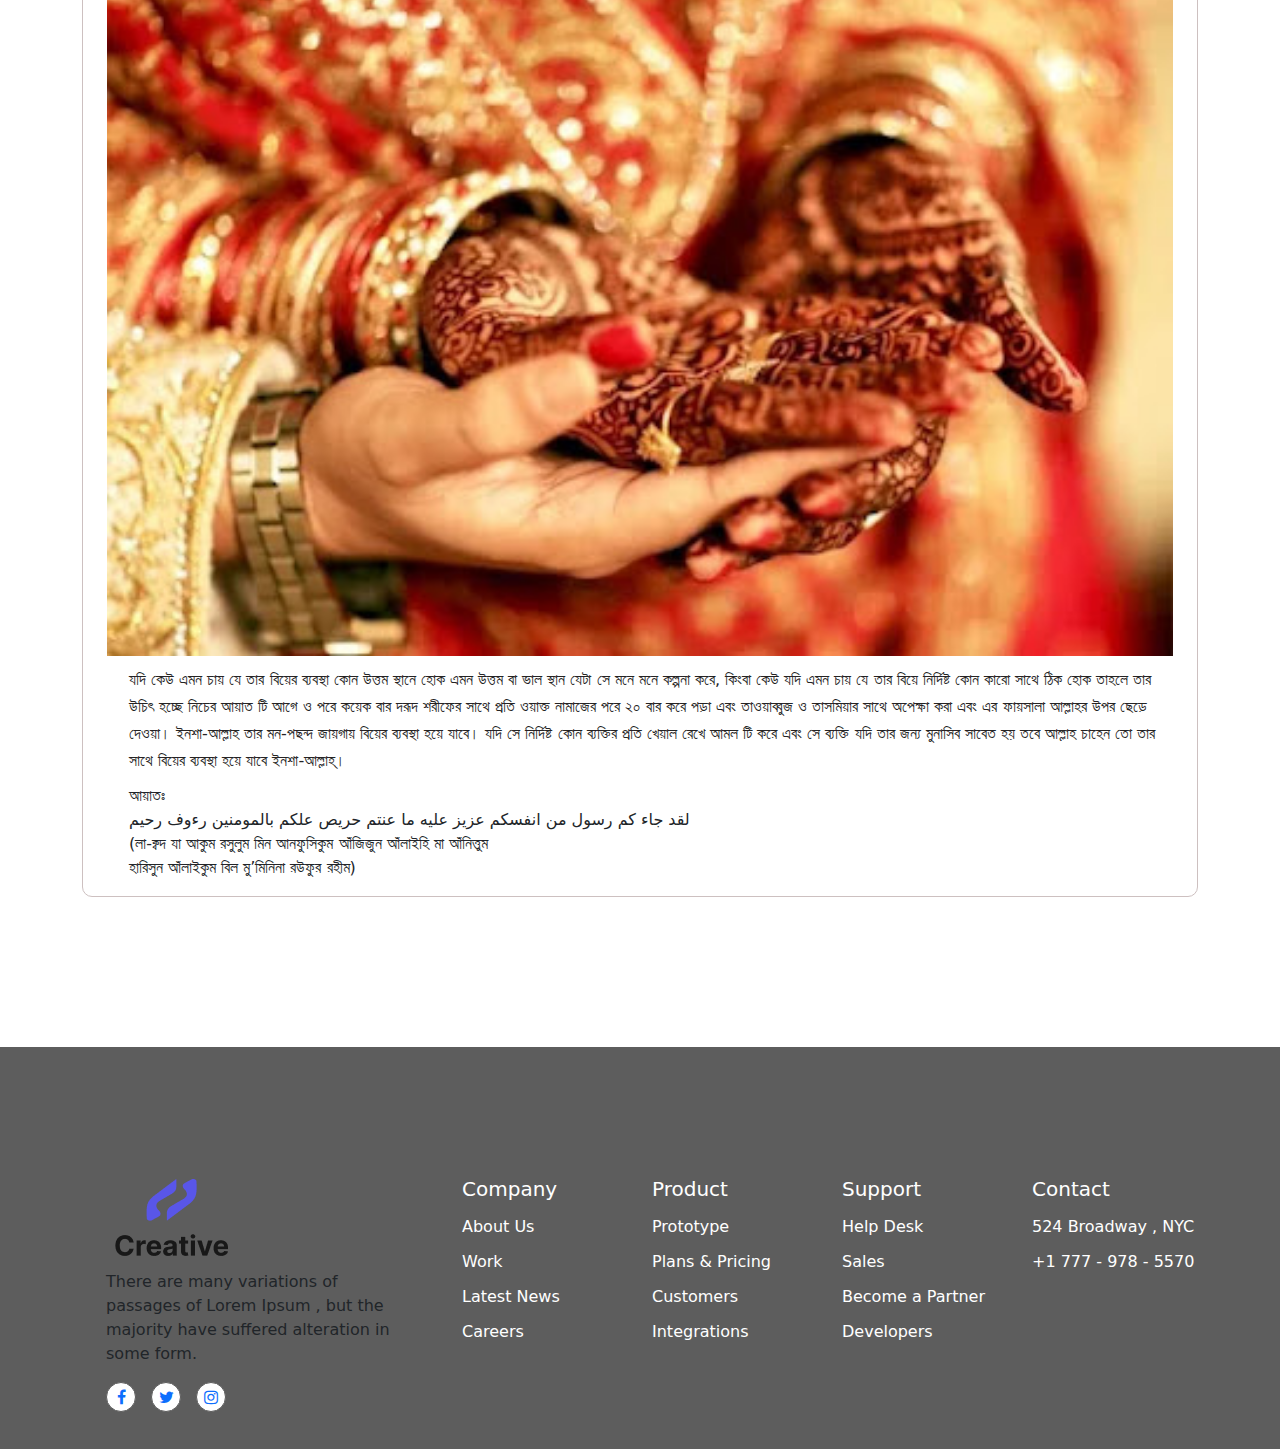
==== commit 170d4617: "Update index.html" ====
--- a/index.html
+++ b/index.html
@@ -4,7 +4,7 @@
     <meta charset="UTF-8">
     <meta http-equiv="X-UA-Compatible" content="IE=edge">
     <meta name="viewport" content="width=device-width, initial-scale=1.0">
-    <title>Figma-html Creative-Agency-LandingPage</title>
+    <title>Sufi-wazaif</title>
     <link rel="stylesheet" href="css/bootstrap.min.css">
     <link rel="stylesheet" href="css/slick.css">
     <link rel="stylesheet" href="css/font-awesome.min.css">
@@ -15,7 +15,7 @@
 <!-- --------------------------NAV Start-------------------------- -->
 <nav id="main_menu" class="navbar navbar-expand-lg bg-light sticky-top">
     <div class="container">
-      <a class="navbar-brand" href="#"><img src="images/logo.png" alt="Logo"></a>
+      <a class="navbar-brand" href="#"><img src="images/Logo.png" alt=""></a>
       <button class="navbar-toggler" type="button" data-bs-toggle="collapse" data-bs-target="#navbarSupportedContent" aria-controls="navbarSupportedContent" aria-expanded="false" aria-label="Toggle navigation">
         <span class="navbar-toggler-icon"></span>
       </button>
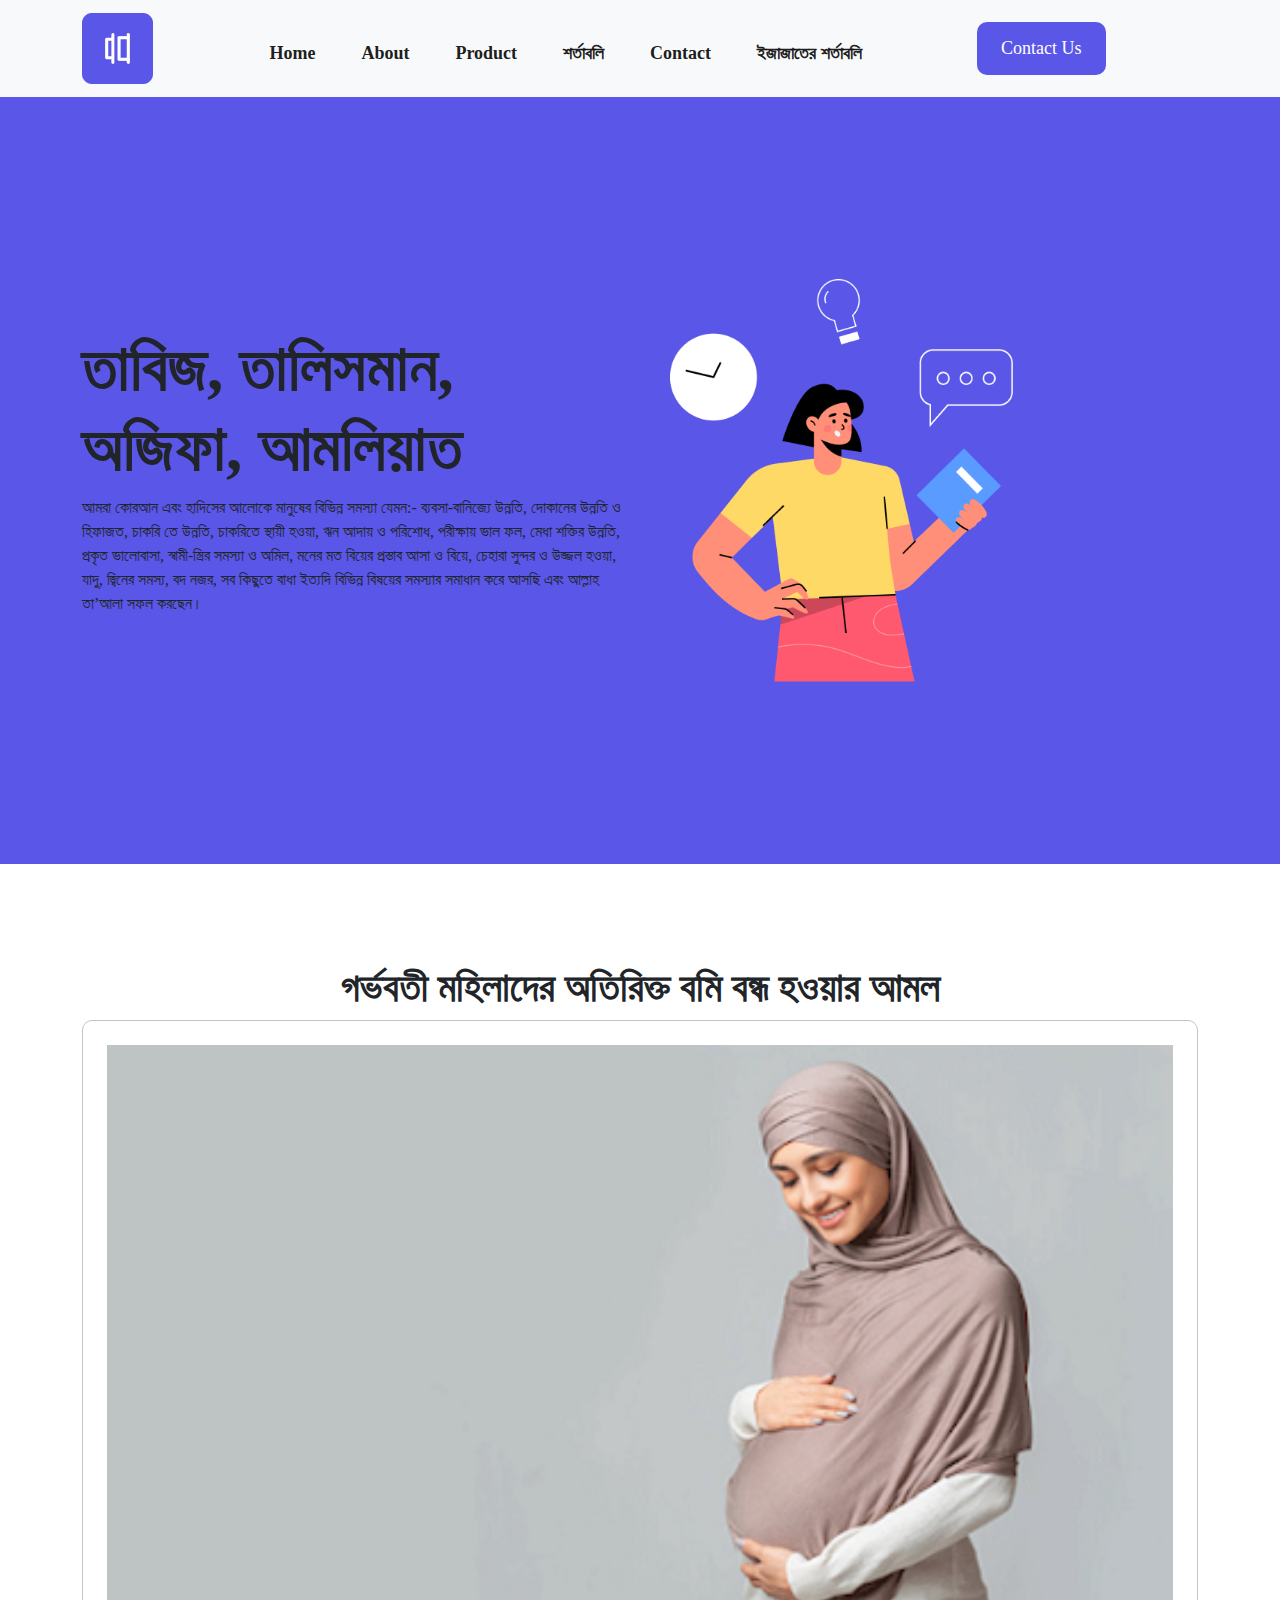
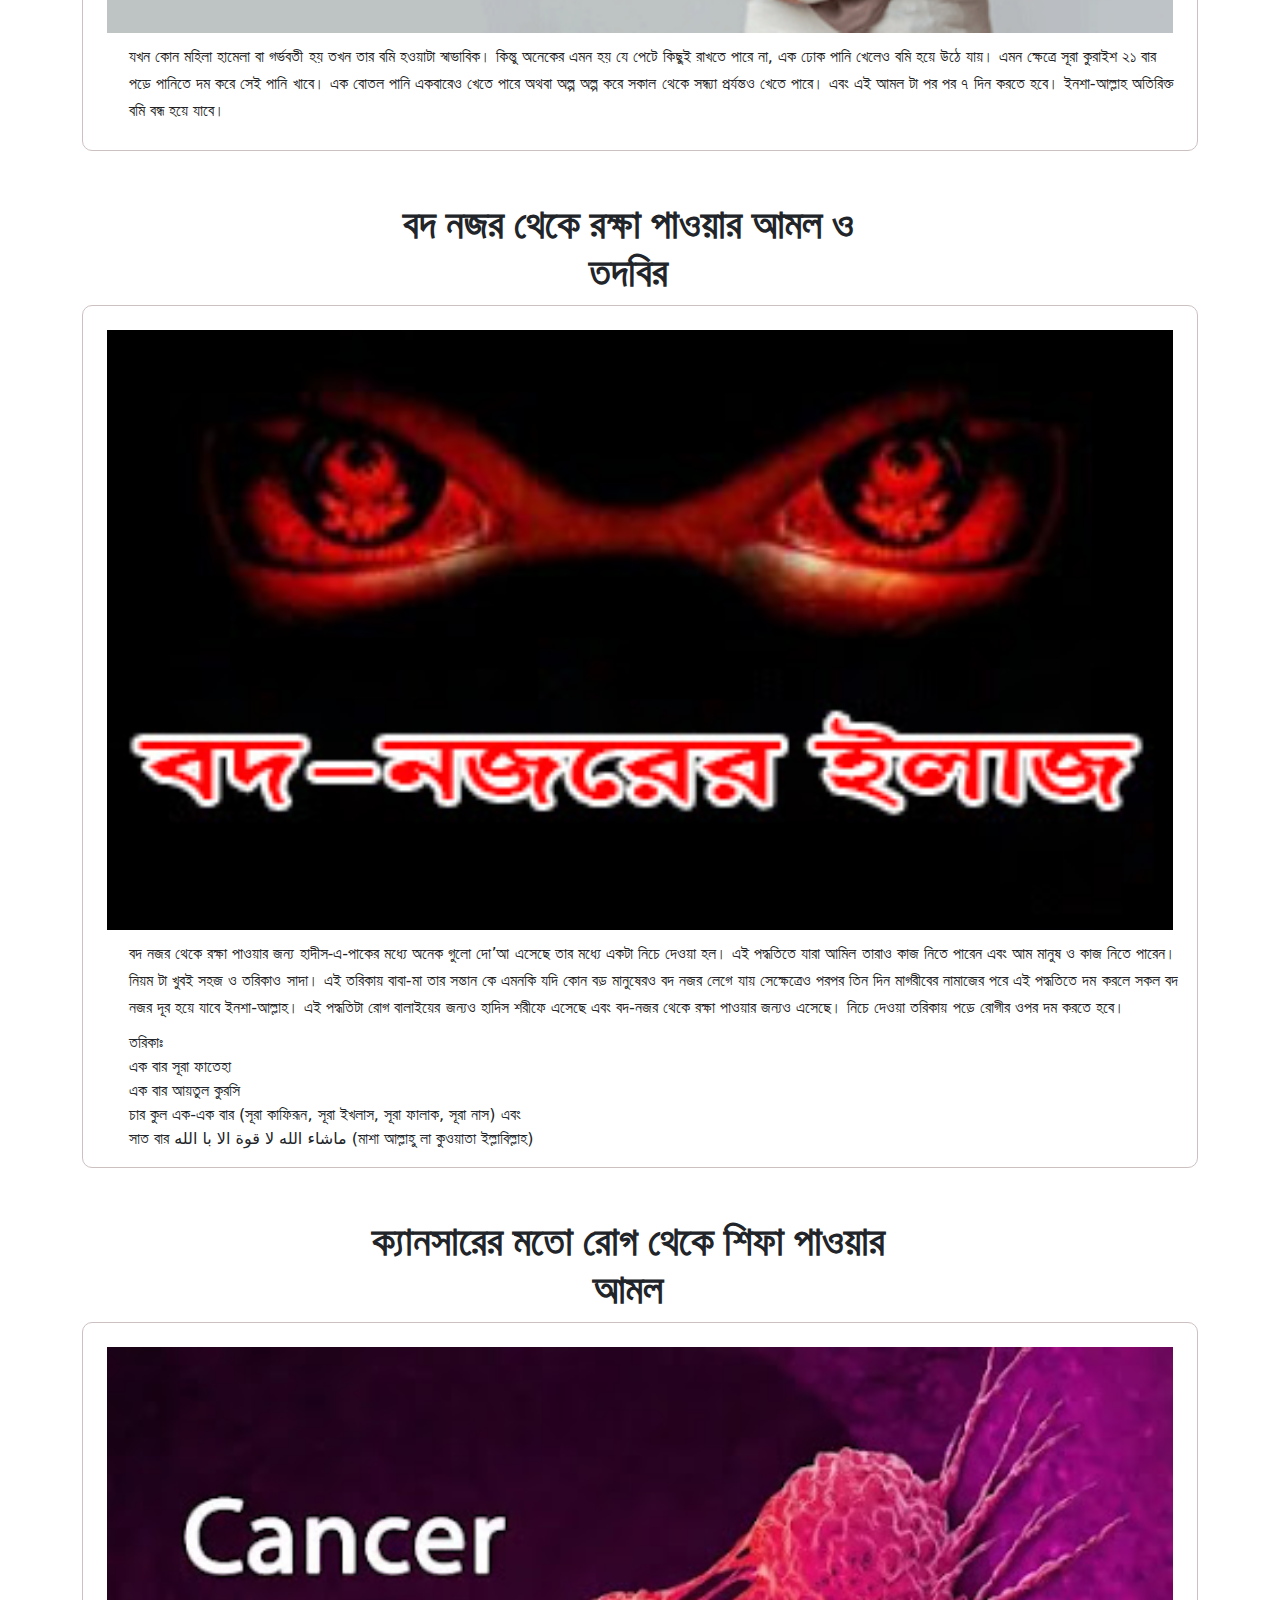
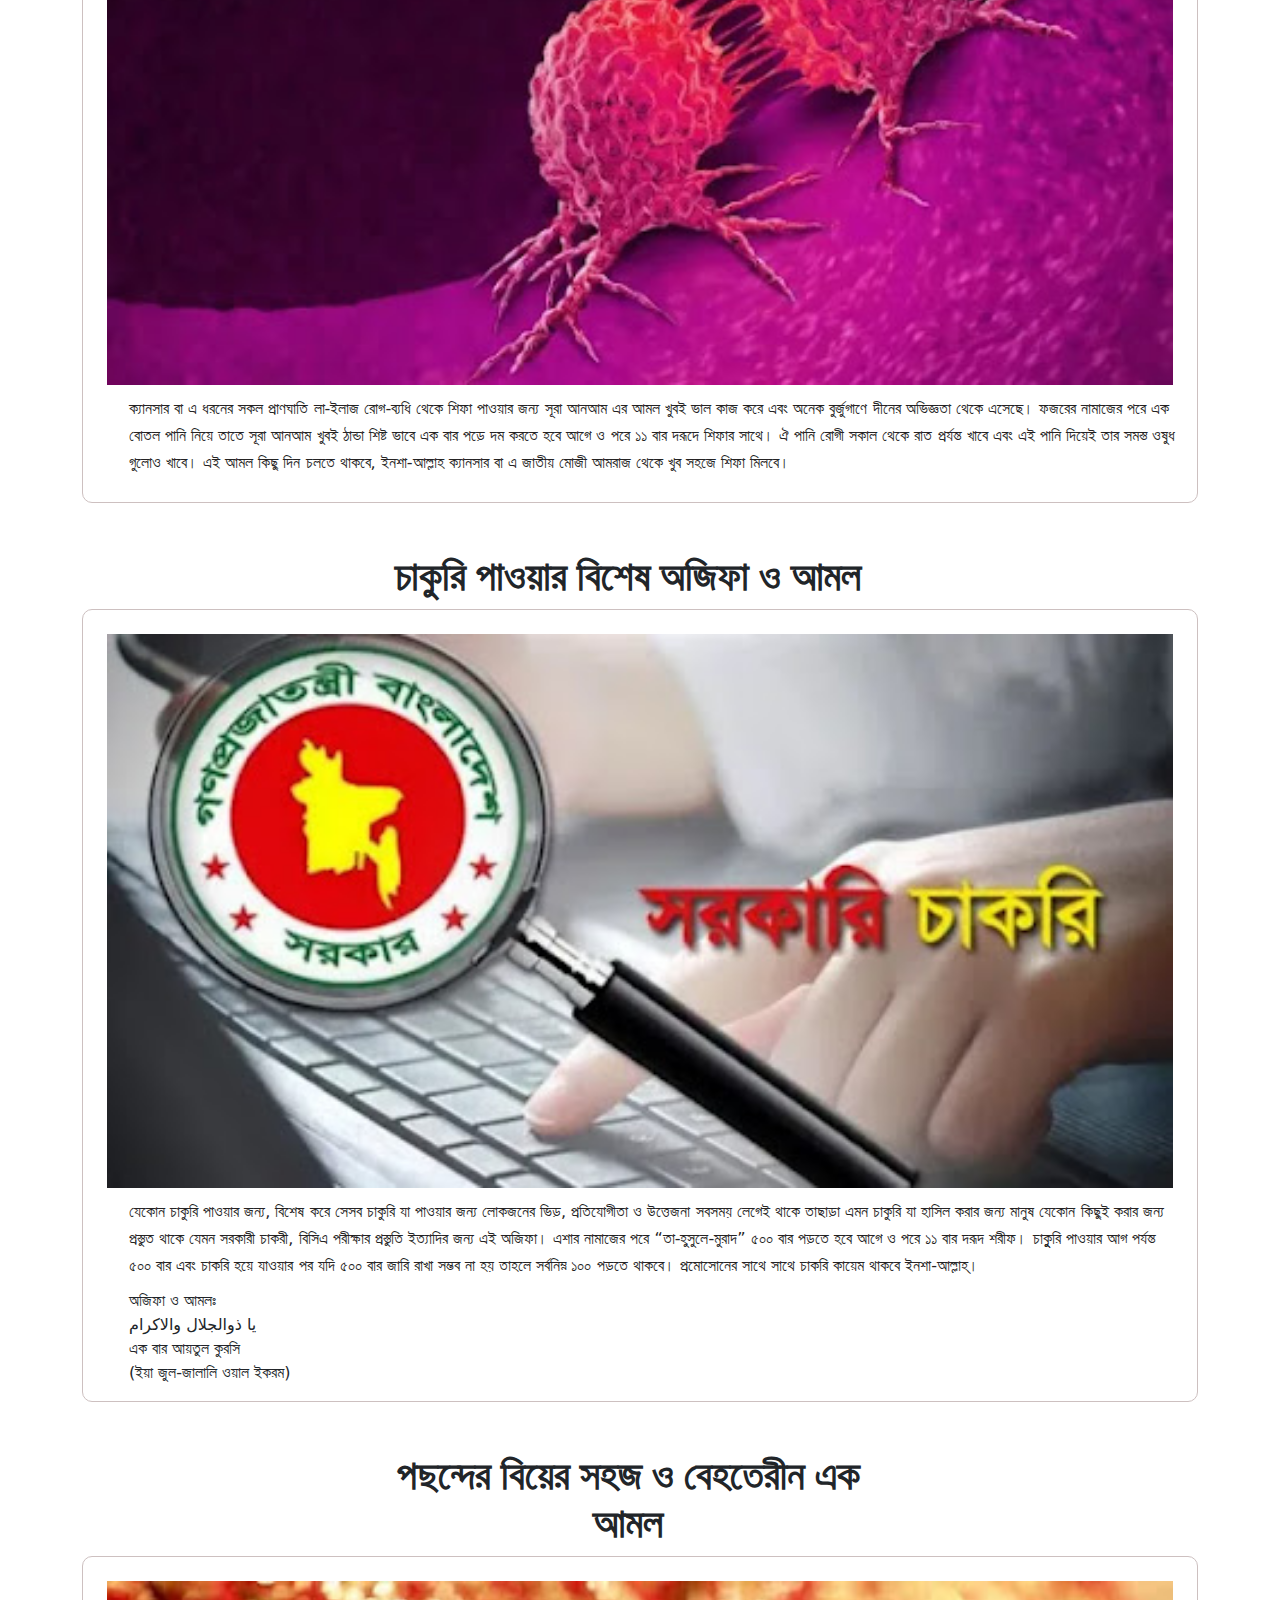
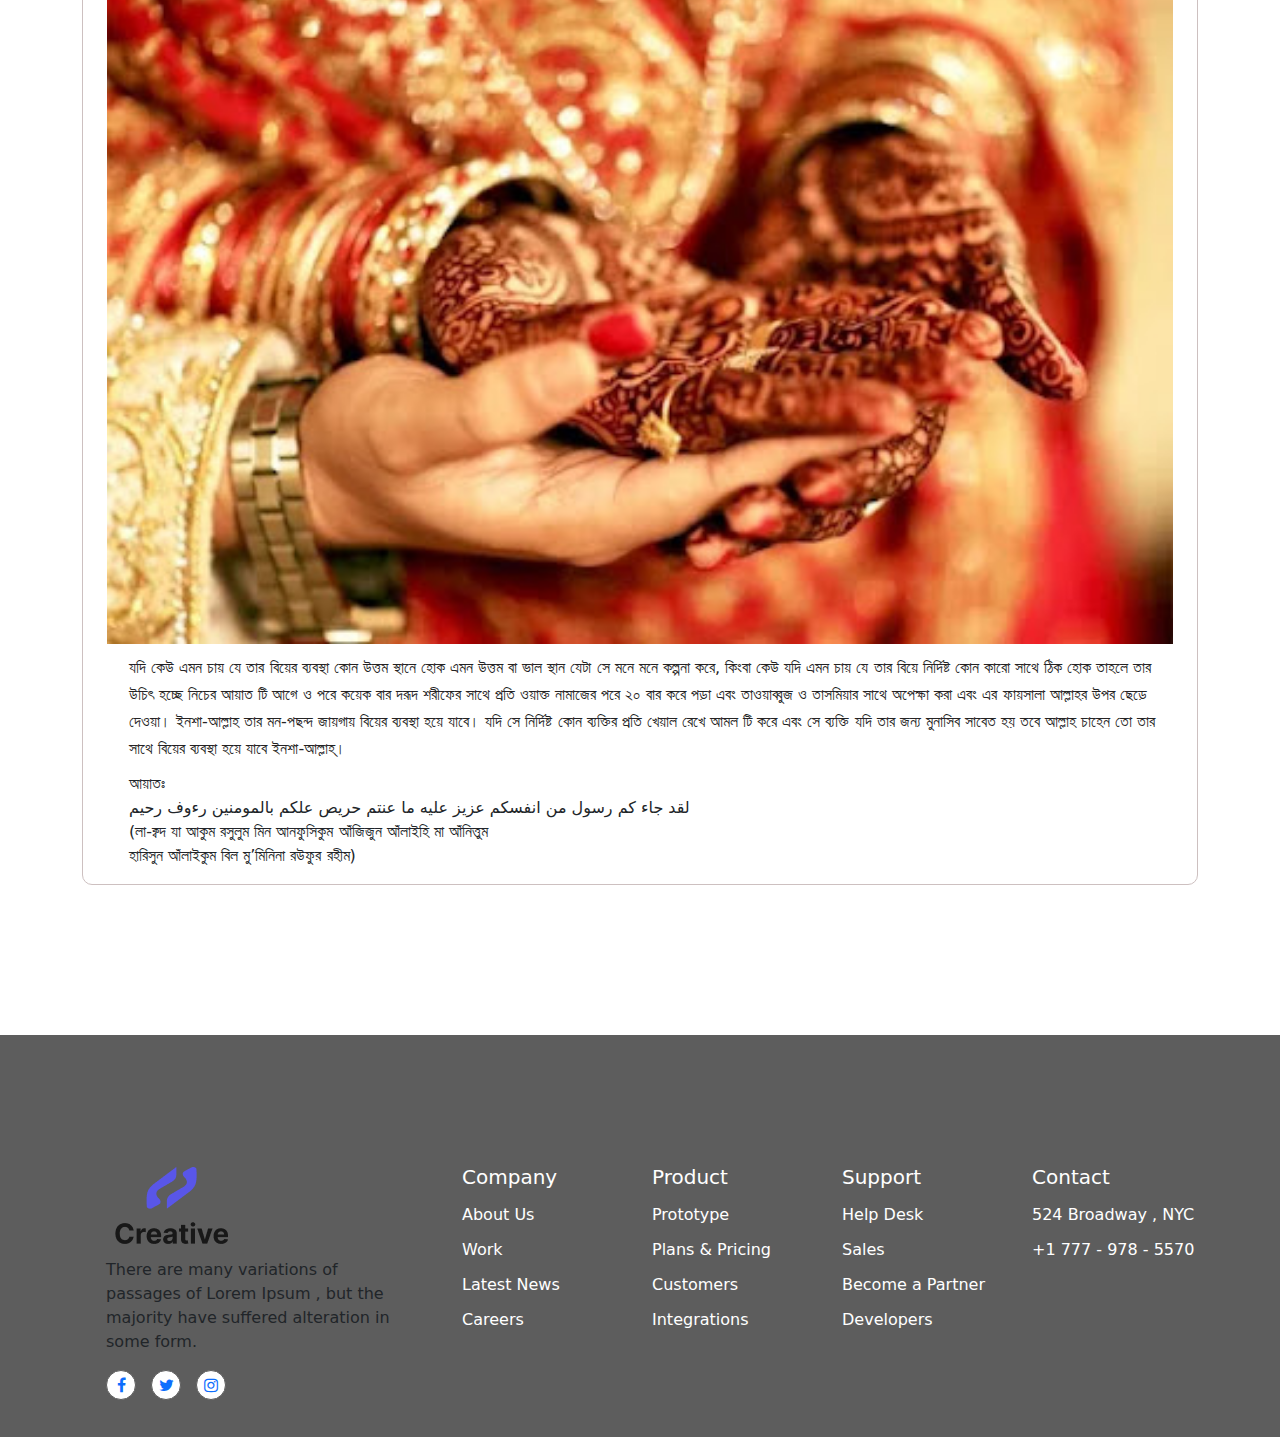
==== commit 20ea301d: "Update index.html" ====
--- a/index.html
+++ b/index.html
@@ -15,7 +15,7 @@
 <!-- --------------------------NAV Start-------------------------- -->
 <nav id="main_menu" class="navbar navbar-expand-lg bg-light sticky-top">
     <div class="container">
-      <a class="navbar-brand" href="#"><img src="images/Logo.png" alt=""></a>
+      <a class="navbar-brand" href="#"><img src="images/Icon.png" alt=""></a>
       <button class="navbar-toggler" type="button" data-bs-toggle="collapse" data-bs-target="#navbarSupportedContent" aria-controls="navbarSupportedContent" aria-expanded="false" aria-label="Toggle navigation">
         <span class="navbar-toggler-icon"></span>
       </button>
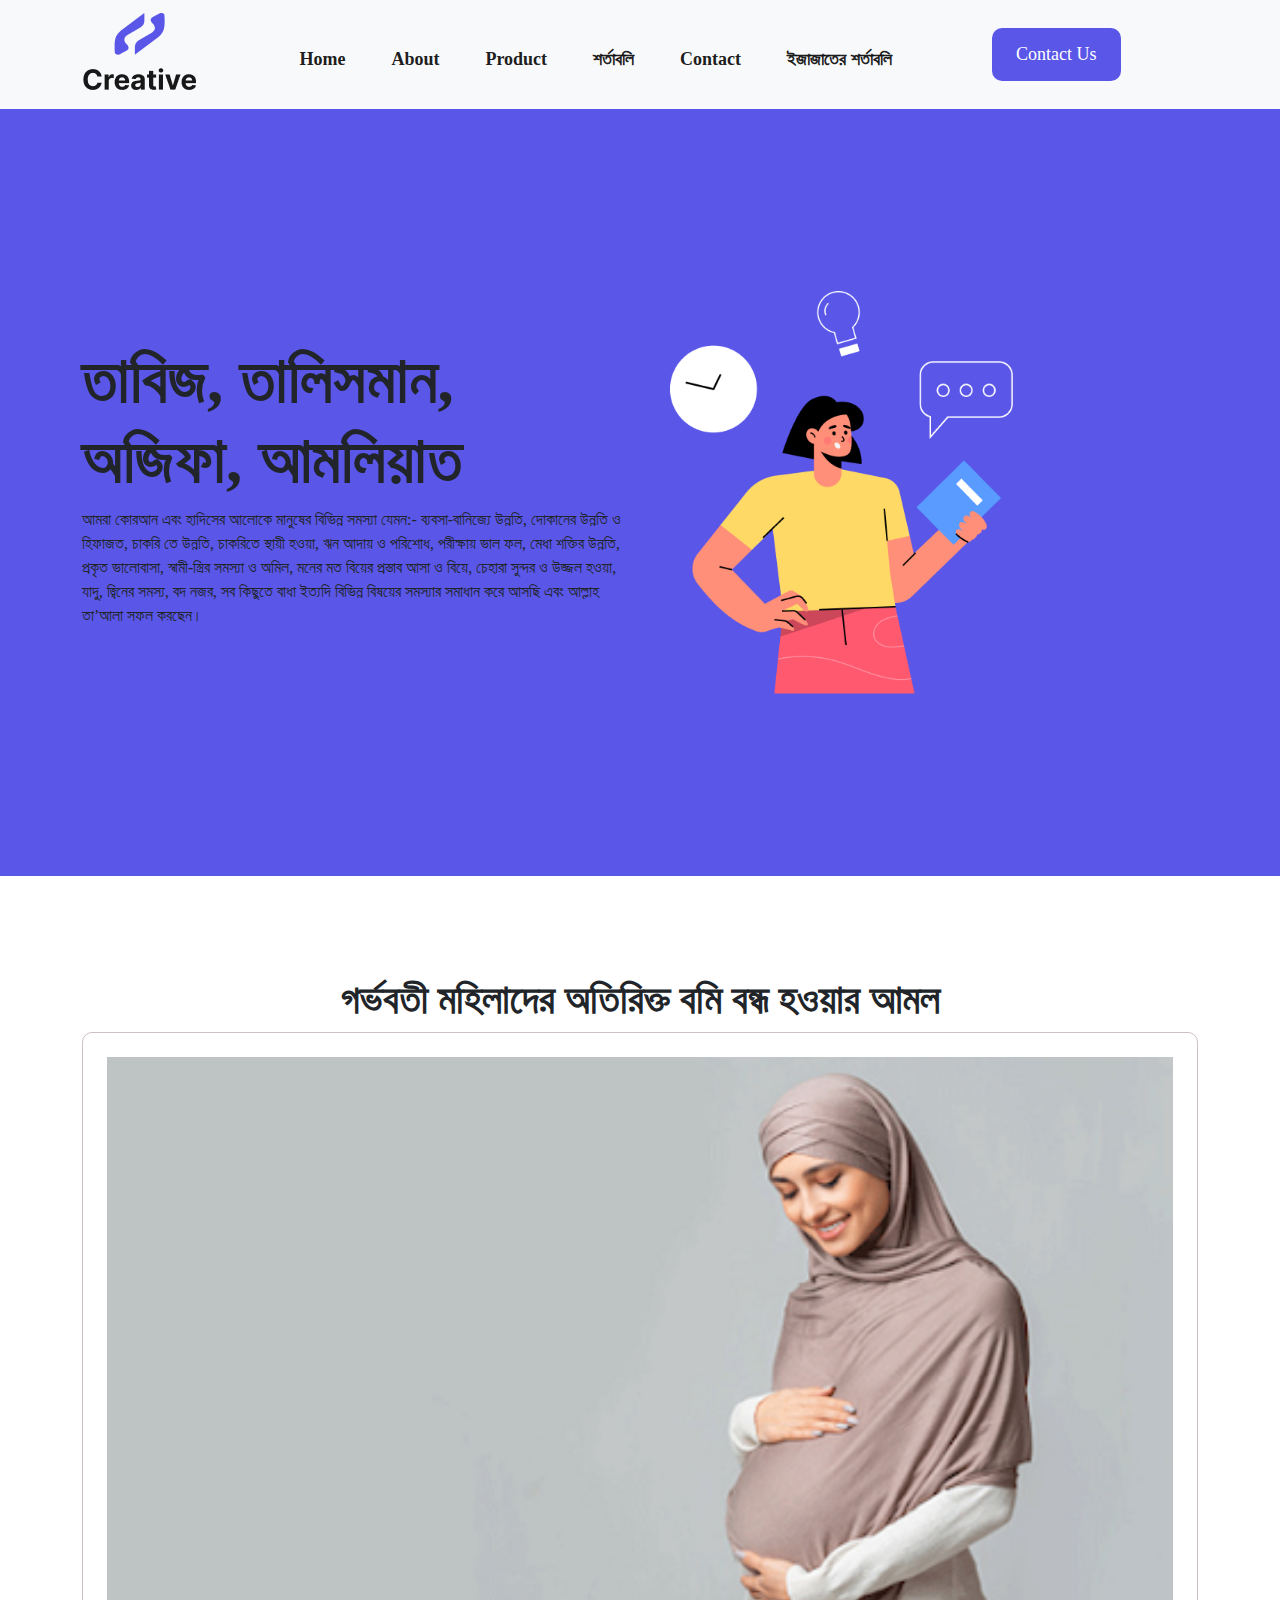
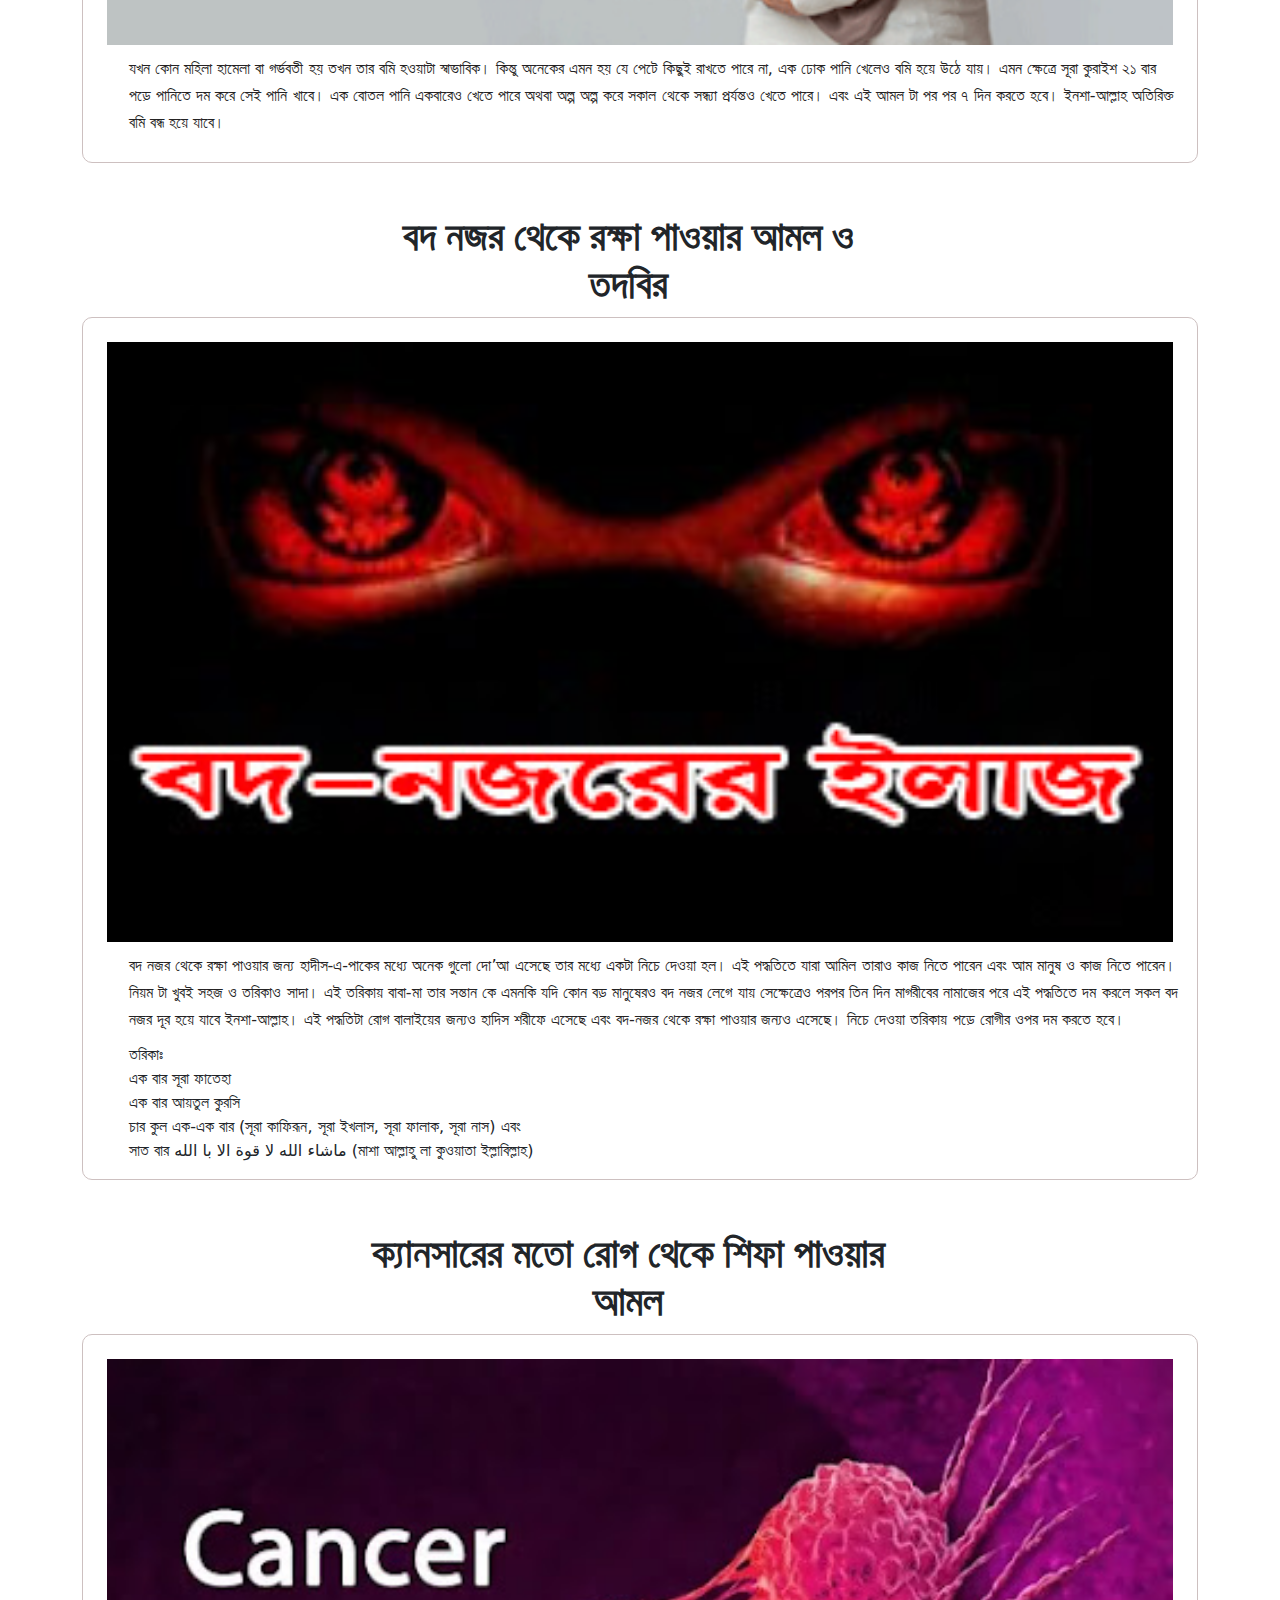
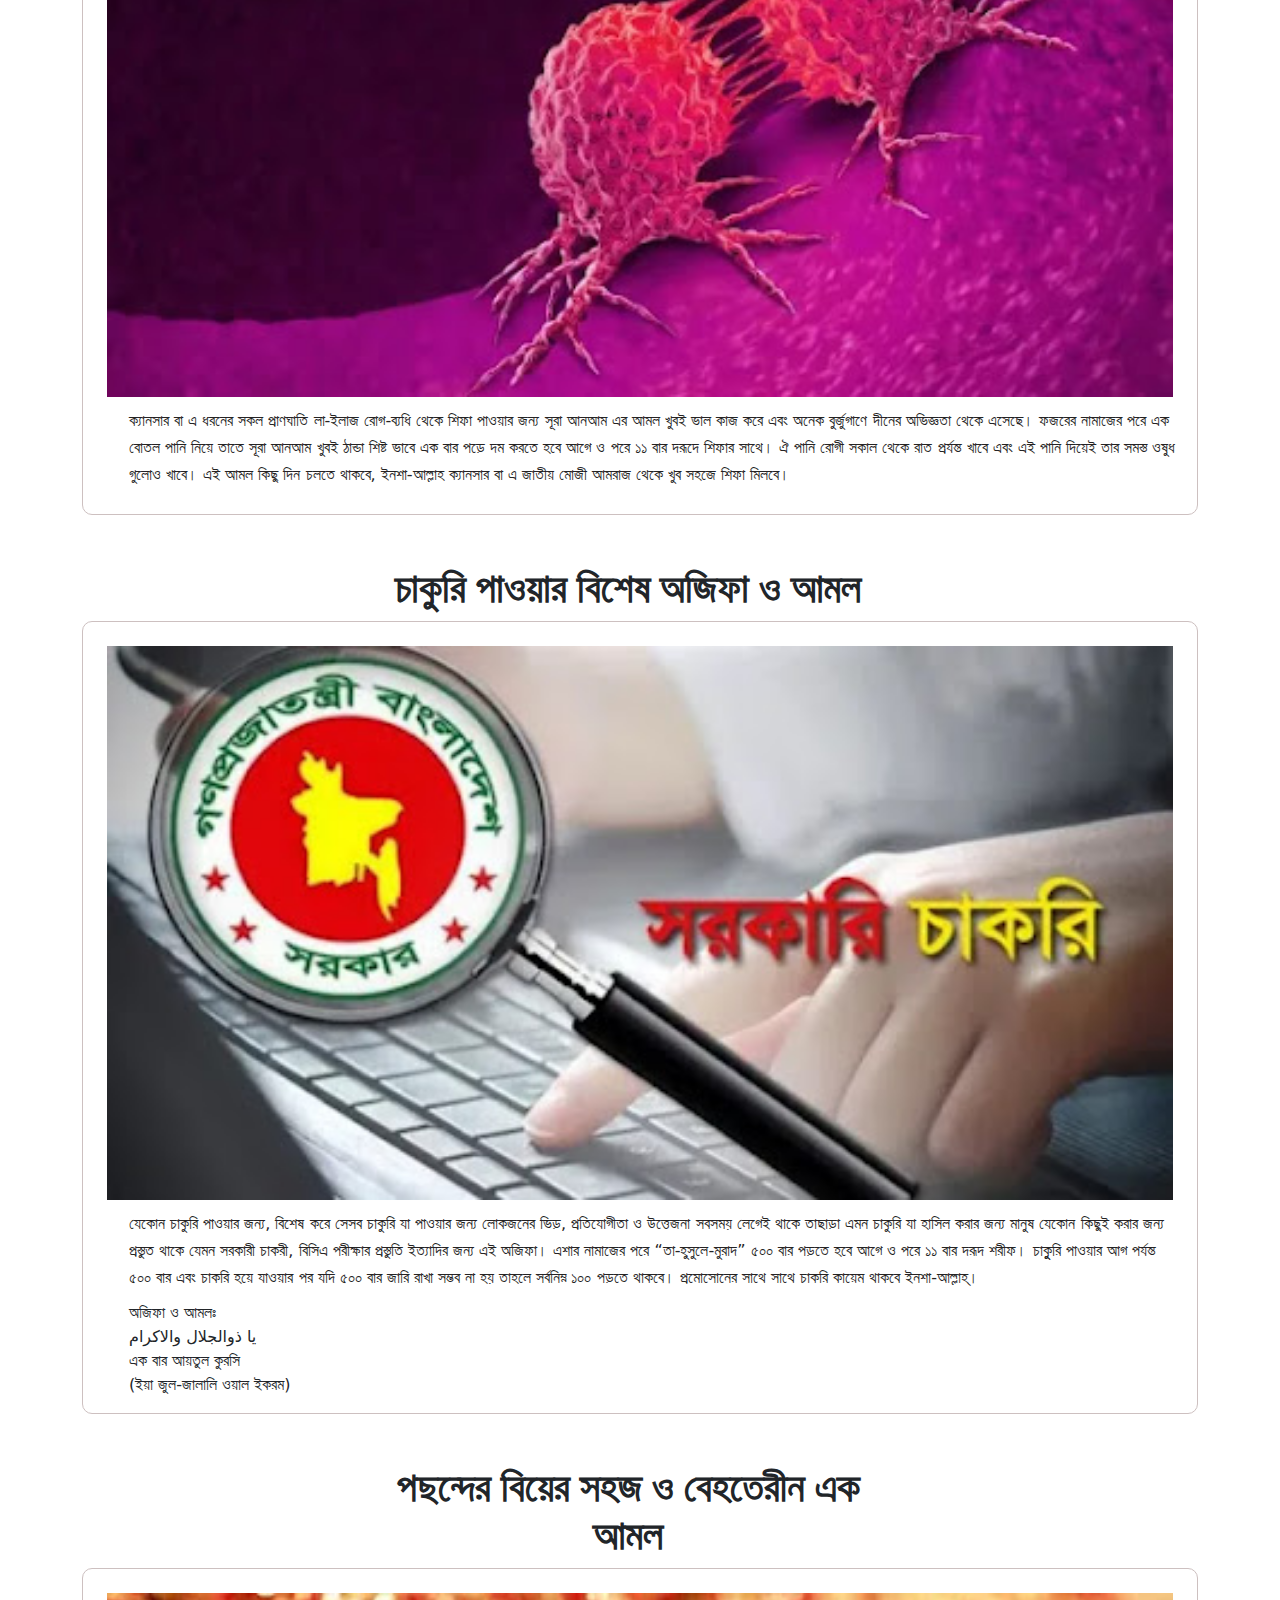
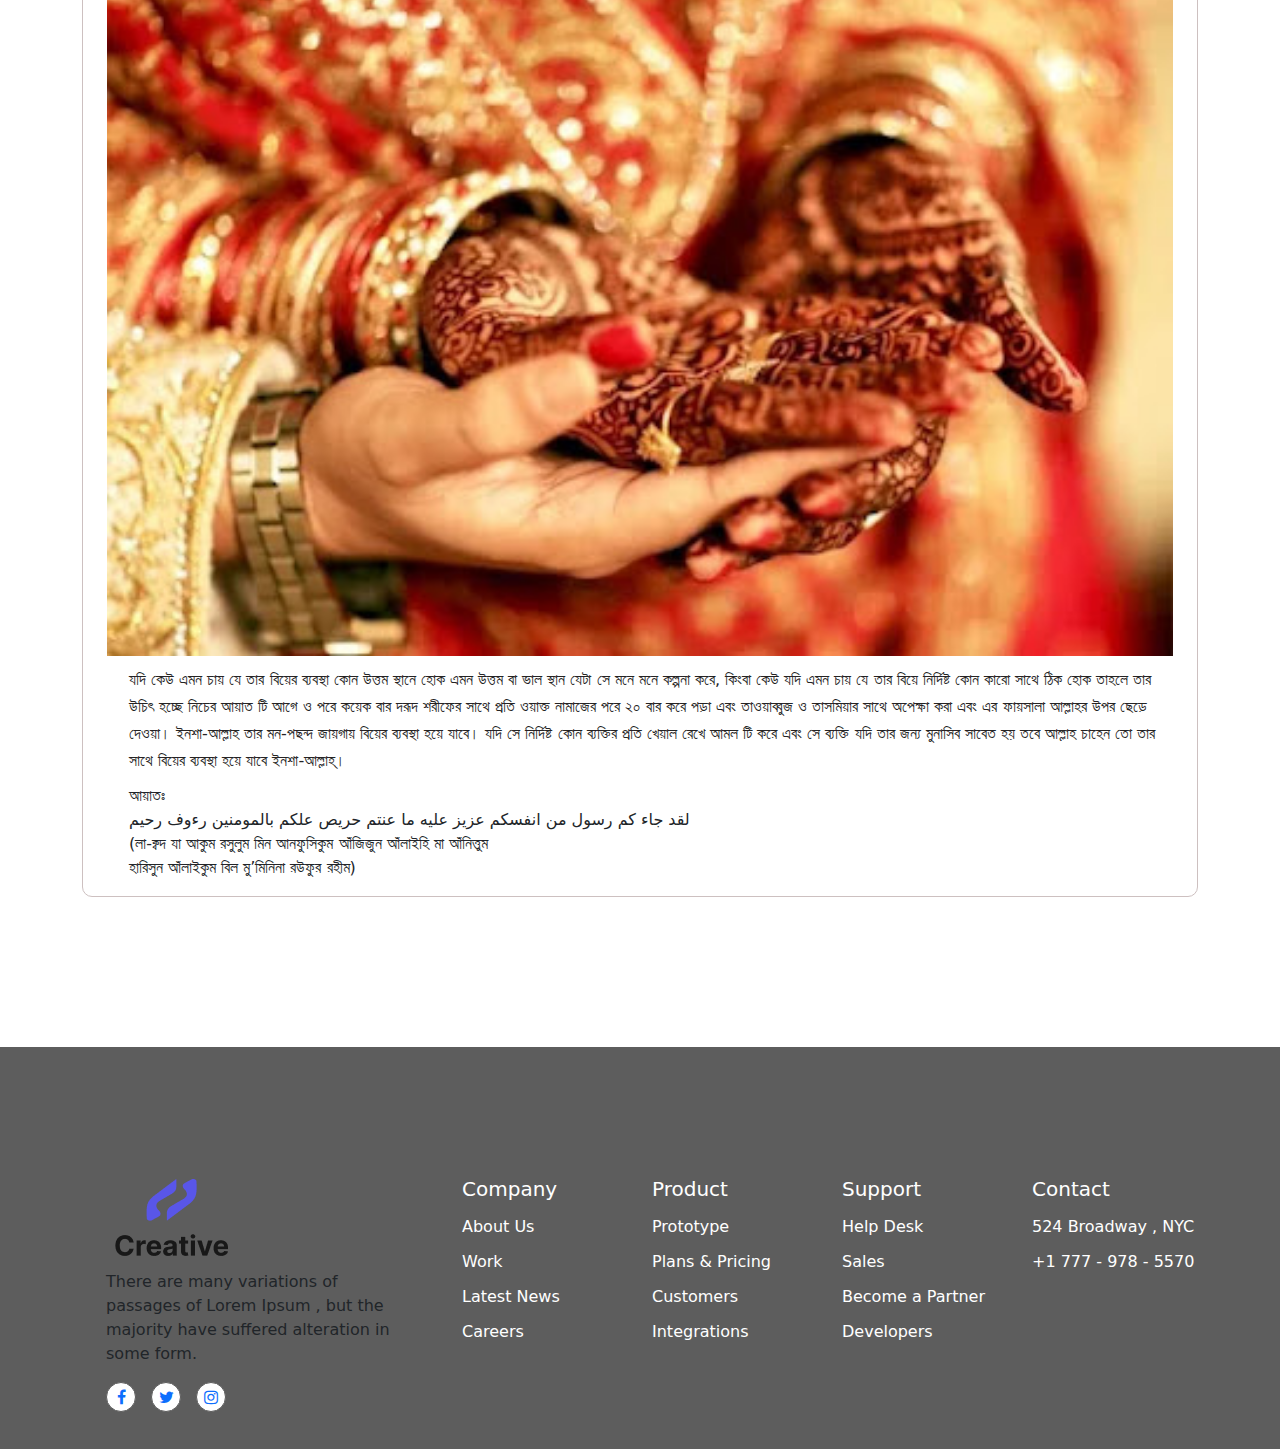
==== commit a65d83dc: "Update index.html" ====
--- a/index.html
+++ b/index.html
@@ -15,7 +15,7 @@
 <!-- --------------------------NAV Start-------------------------- -->
 <nav id="main_menu" class="navbar navbar-expand-lg bg-light sticky-top">
     <div class="container">
-      <a class="navbar-brand" href="#"><img src="images/Icon.png" alt=""></a>
+      <a class="navbar-brand" href="#"><img src="images/Logo.png" alt=""></a>
       <button class="navbar-toggler" type="button" data-bs-toggle="collapse" data-bs-target="#navbarSupportedContent" aria-controls="navbarSupportedContent" aria-expanded="false" aria-label="Toggle navigation">
         <span class="navbar-toggler-icon"></span>
       </button>
